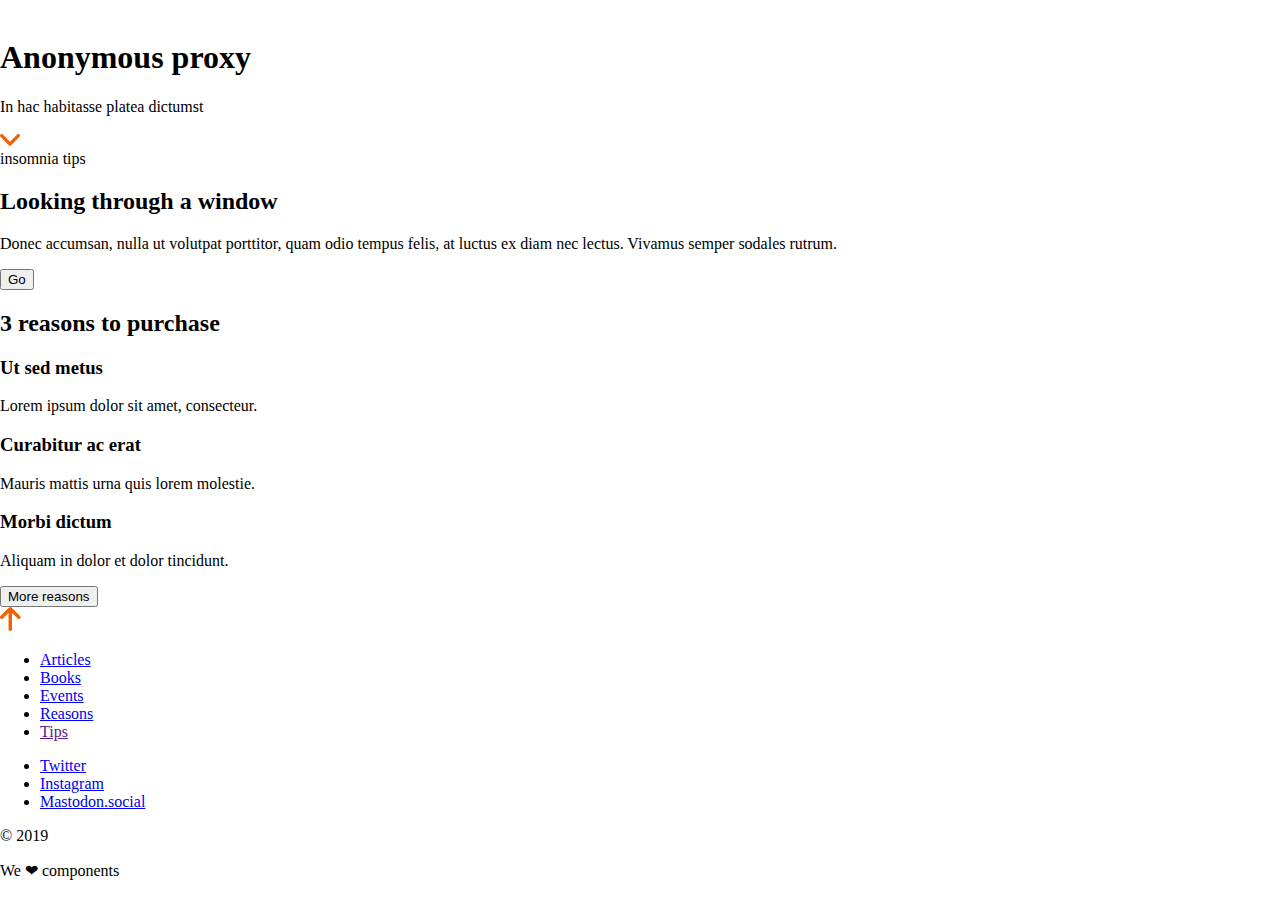
==== docs/index.html @ f65fa0ad "generate docs file in order to check links and images" ====
<!DOCTYPE html>
<html lang="es">
    
    <head>
        <meta charset="UTF-8" />
        <title>Evaluación final Beatriz Sobrino</title>
        <link rel="icon" href="./favicon.png"
        />
        <link rel="stylesheet" href="./assets/css/main.css" />
        <meta name="viewport" content="width=device-width, initial-scale=1.0"
        />
        <meta http-equiv="X-UA-Compatible" content="ie=edge" />
        <!-- <link href="https://fonts.googleapis.com/css?family=Open+Sans|Rubik&display=swap"
        rel="stylesheet" />--></head>
    
    <body>
        <header>
            <div>
                <img src="./assets/images/ico-menu.svg" alt="Menú principal">
            </div>
        </header>
        <main>
            <header id="top">
                 <h1>Anonymous proxy</h1>

                <p>In hac habitasse platea dictumst</p> <a href="./index.html#3reasons" title="¿Por qué comprarnos">
    <img src="./assets/images/ico-scroll-down.svg" alt="">
  </a>

            </header>
            <section>
                <aside>insomnia tips</aside>
                 <h2>Looking through a window</h1>
    <p>Donec accumsan, nulla ut volutpat porttitor, quam odio tempus felis, at luctus ex diam nec lectus. Vivamus
      semper sodales rutrum.</p>
    <button>Go</button>
</section>

    <section id="3reasons">
     <h2>3 reasons to purchase</h1>
    <div>
      <div>
        <h3>Ut sed metus</h3>
        <p>Lorem ipsum dolor sit amet, consecteur.</p>
      </div>
      <div>
        <h3>Curabitur ac erat</h3>
        <p>Mauris mattis urna quis lorem molestie.</p>
      </div>
      <div>
        <h3>Morbi dictum</h3>
        <p>Aliquam in dolor et dolor tincidunt.</p>
      </div>
    </div>
    <button>More reasons</button>
</section>

  </main>
  <footer> <a href="./index.html#top" title="Vuelve al inicio"><img src="./assets/images/ico-arrow.svg"
      alt="Botón para volver al inicio de la página"></div>
  </a>

    <nav>
        <ul>
            <li><a href="https://www.eljueves.es/" target="_black" title="Lee nuestras últimas novedades">Articles</a>
            </li>
            <li><a href="https://www.amazon.es/" target="_blanck" title="Compra nuestros libros">Books</a>
            </li>
            <li><a href="https://www.meetup.com/es-ES/" target="_blank" title="Asiste a nuestros eventos">Events</a>
            </li>
            <li><a href="./index.html#3reasons" title="¿Por qué comprarnos?">Reasons</a>
            </li>
            <li><a href="">Tips</a>
            </li>
        </ul>
    </nav>
    <nav>
        <ul>
            <li><a href="https://twitter.com/Beatrizsobri" target="_blank" title="Conócemos en Twitter">Twitter</a>
            </li>
            <li><a href="https://www.instagram.com/?hl=es" target="_blank" title="Visita nuestro Instagram">Instagram</a>
            </li>
            <li><a href="https://mastodon.social/about" target="_blank" title="Siguenos en Mastodon">Mastodon.social</a>
            </li>
        </ul>
    </nav>
    <aside>
        <p>&copy 2019</p>
        <p>We <span>&#10084</span> components</p>
    </aside>
    </div>
</footer>
</body>

</html>
---- docs/assets/css/main.css ----
.link__adalab:hover {background-color: #099d8d;color: #fff;}.link__github:hover {background-color: #CCC;color: #000;}body {margin: 0;height: 100vh;}
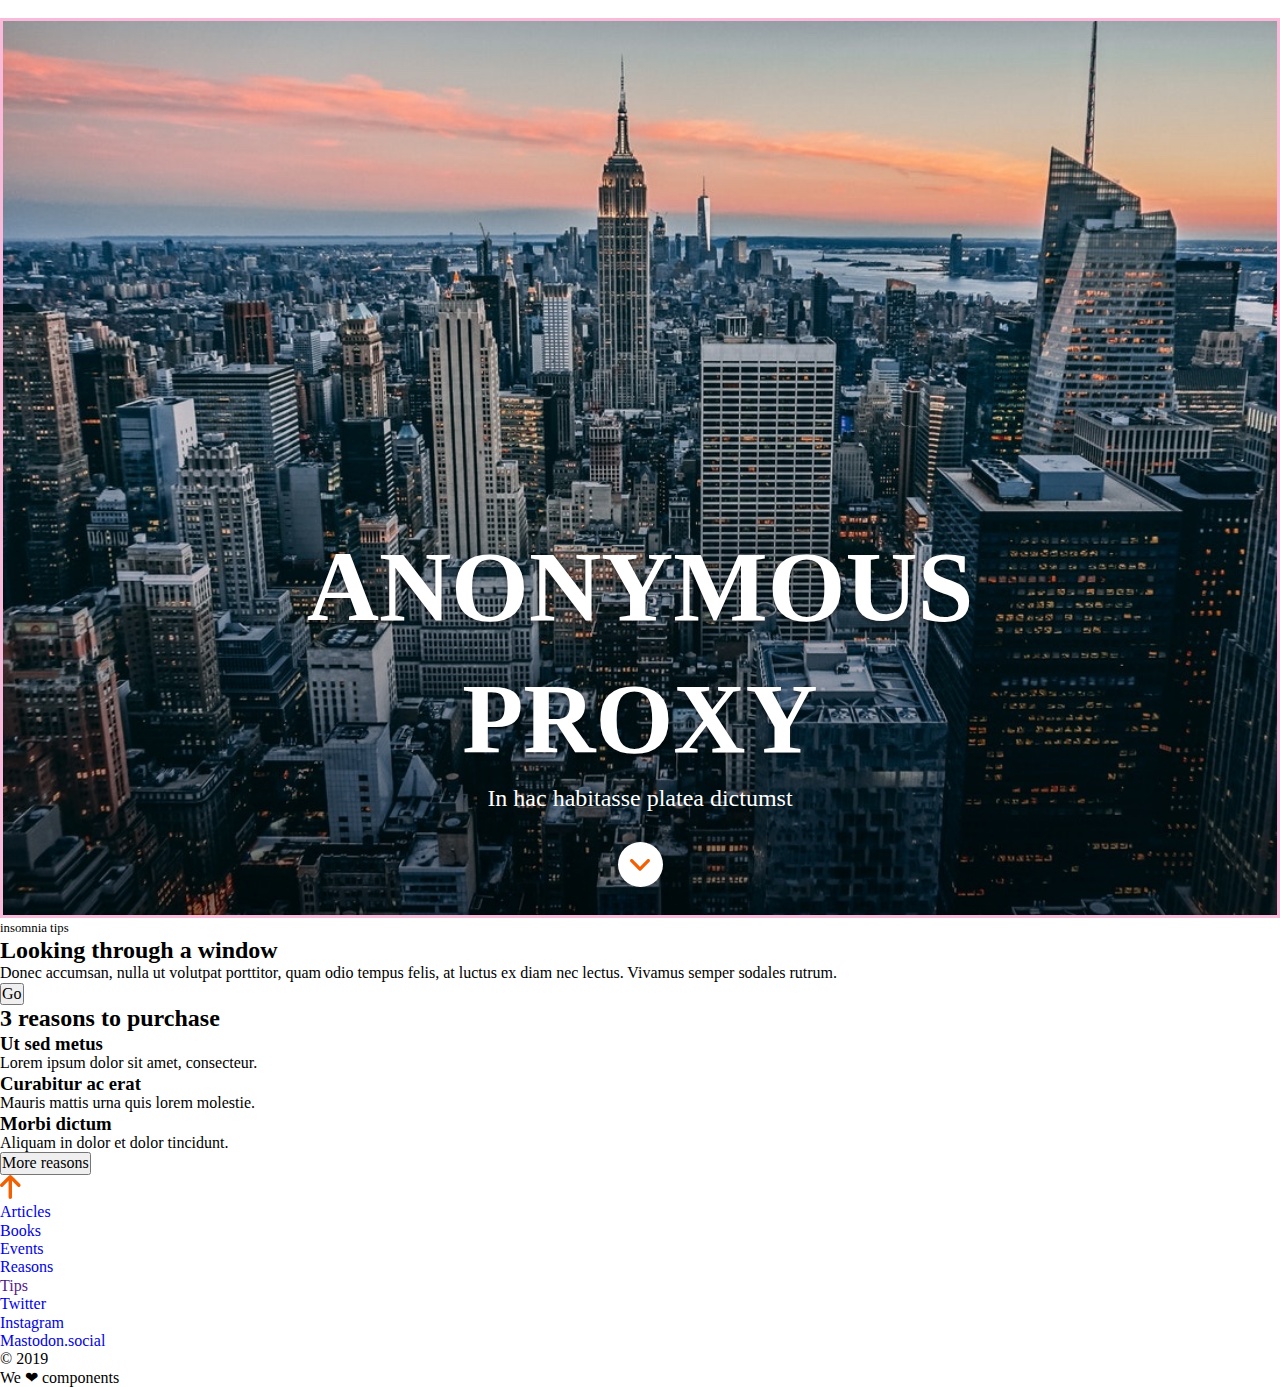
==== commit 52a9206f: "add docs file with hero sass" ====
--- a/docs/index.html
+++ b/docs/index.html
@@ -20,20 +20,22 @@
             </div>
         </header>
         <main>
-            <header id="top">
-                 <h1>Anonymous proxy</h1>
+            <header class="header" id="top">
+                 <h1 class="header__title">Anonymous proxy</h1>
 
-                <p>In hac habitasse platea dictumst</p> <a href="./index.html#3reasons" title="¿Por qué comprarnos">
-    <img src="./assets/images/ico-scroll-down.svg" alt="">
+                <p class="header__text">In hac habitasse platea dictumst</p> <a class="header__button" href="./index.html#3reasons"
+                title="¿Por qué comprarnos">
+    <img class="header__button--arrow" src="./assets/images/ico-scroll-down.svg"
+      alt="Botón para acceder a las 3 principales razones para comprarnos">
   </a>
 
             </header>
-            <section>
-                <aside>insomnia tips</aside>
+            <section> <small>insomnia tips</small>
+
                  <h2>Looking through a window</h1>
     <p>Donec accumsan, nulla ut volutpat porttitor, quam odio tempus felis, at luctus ex diam nec lectus. Vivamus
       semper sodales rutrum.</p>
-    <button>Go</button>
+    <a href="https://www.ascodevida.com/" title="Visitanos" target="_blank"><button>Go</button></a>
 </section>
 
     <section id="3reasons">
@@ -52,7 +54,8 @@
         <p>Aliquam in dolor et dolor tincidunt.</p>
       </div>
     </div>
-    <button>More reasons</button>
+    <a href="https://www.ascodevida.com/" target="_blank" title="¿Necesitas más razones? ¡Visítanos!"><button>More
+        reasons</button></a>
 </section>
 
   </main>
--- a/docs/assets/css/main.css
+++ b/docs/assets/css/main.css
@@ -1 +1 @@
-.link__adalab:hover {background-color: #099d8d;color: #fff;}.link__github:hover {background-color: #CCC;color: #000;}body {margin: 0;height: 100vh;}
+/*! normalize.css v8.0.1 | MIT License | github.com/necolas/normalize.css */html {line-height: 1.15;-webkit-text-size-adjust: 100%;}body {margin: 0;}main {display: block;}h1 {font-size: 2em;margin: 0.67em 0;}hr {-webkit-box-sizing: content-box;box-sizing: content-box;height: 0;overflow: visible;}pre {font-family: monospace, monospace;font-size: 1em;}a {background-color: transparent;}abbr[title] {border-bottom: none;text-decoration: underline;-webkit-text-decoration: underline dotted;text-decoration: underline dotted;}b,strong {font-weight: bolder;}code,kbd,samp {font-family: monospace, monospace;font-size: 1em;}small {font-size: 80%;}sub,sup {font-size: 75%;line-height: 0;position: relative;vertical-align: baseline;}sub {bottom: -0.25em;}sup {top: -0.5em;}img {border-style: none;}button,input,optgroup,select,textarea {font-family: inherit;font-size: 100%;line-height: 1.15;margin: 0;}button,input {overflow: visible;}button,select {text-transform: none;}button,[type="button"],[type="reset"],[type="submit"] {-webkit-appearance: button;}button::-moz-focus-inner,[type="button"]::-moz-focus-inner,[type="reset"]::-moz-focus-inner,[type="submit"]::-moz-focus-inner {border-style: none;padding: 0;}button:-moz-focusring,[type="button"]:-moz-focusring,[type="reset"]:-moz-focusring,[type="submit"]:-moz-focusring {outline: 1px dotted ButtonText;}fieldset {padding: 0.35em 0.75em 0.625em;}legend {-webkit-box-sizing: border-box;box-sizing: border-box;color: inherit;display: table;max-width: 100%;padding: 0;white-space: normal;}progress {vertical-align: baseline;}textarea {overflow: auto;}[type="checkbox"],[type="radio"] {-webkit-box-sizing: border-box;box-sizing: border-box;padding: 0;}[type="number"]::-webkit-inner-spin-button,[type="number"]::-webkit-outer-spin-button {height: auto;}[type="search"] {-webkit-appearance: textfield;outline-offset: -2px;}[type="search"]::-webkit-search-decoration {-webkit-appearance: none;}::-webkit-file-upload-button {-webkit-appearance: button;font: inherit;}details {display: block;}summary {display: list-item;}template {display: none;}[hidden] {display: none;}* {margin: 0px;padding: 0px;-webkit-box-sizing: border-box;box-sizing: border-box;list-style: none;}a:link,a:visited,a:hover,a:active {text-decoration: none;}.header {border: #fabada solid;background-image: url(../images/cover.jpg);background-size: cover;background-position: center;height: 100vh;display: -webkit-box;display: -ms-flexbox;display: flex;-webkit-box-orient: vertical;-webkit-box-direction: normal;-ms-flex-direction: column;flex-direction: column;-webkit-box-align: center;-ms-flex-align: center;align-items: center;-webkit-box-pack: end;-ms-flex-pack: end;justify-content: flex-end;color: white;padding: 15px;}.header__title {font-size: 42px;line-height: 55px;text-shadow: 0 2px 3px rgba(0,0,0,0.2);text-align: center;padding-bottom: 10px;margin: 0px;font-family: Robotoslab;font-weight: bold;font-style: normal;line-height: 1.31;letter-spacing: normal;text-transform: uppercase;max-width: 730px;}.header__text {font-size: 16px;font-family: Roboto;font-weight: normal;font-stretch: normal;font-style: normal;line-height: normal;letter-spacing: normal;text-align: center;padding-bottom: 45px;}.header__button {background: white;height: 45px;width: 45px;border-radius: 50%;display: -webkit-box;display: -ms-flexbox;display: flex;-webkit-box-pack: center;-ms-flex-pack: center;justify-content: center;-webkit-box-align: center;-ms-flex-align: center;align-items: center;margin-bottom: 53px;-webkit-animation-name: scroll;animation-name: scroll;-webkit-animation-duration: 5s;animation-duration: 5s;-webkit-animation-iteration-count: initial;animation-iteration-count: initial;}.header__button--arrow {color: #f26002;text-align: center;-o-object-fit: contain;object-fit: contain;}@media all and (min-width: 768px) {.header__title {font-size: 80px;line-height: 1.33;padding-bottom: 20px;}.header__text {font-size: 24px;padding-bottom: 30px;}.header__button {margin-bottom: 45px;}}@media all and (min-width: 1200px) {.header__title {font-size: 100px;line-height: 1.32;padding-bottom: 0px;text-shadow: 0 2px 5px rgba(0,0,0,0.5);}.header__button {margin-bottom: 13px;}}@-webkit-keyframes scroll {from {opacity: 0;-webkit-transform: translateY(-150px);transform: translateY(-150px);}to {opacity: 1;-webkit-transform: translateY(0px);transform: translateY(0px);}}@keyframes scroll {from {opacity: 0;-webkit-transform: translateY(-150px);transform: translateY(-150px);}to {opacity: 1;-webkit-transform: translateY(0px);transform: translateY(0px);}}
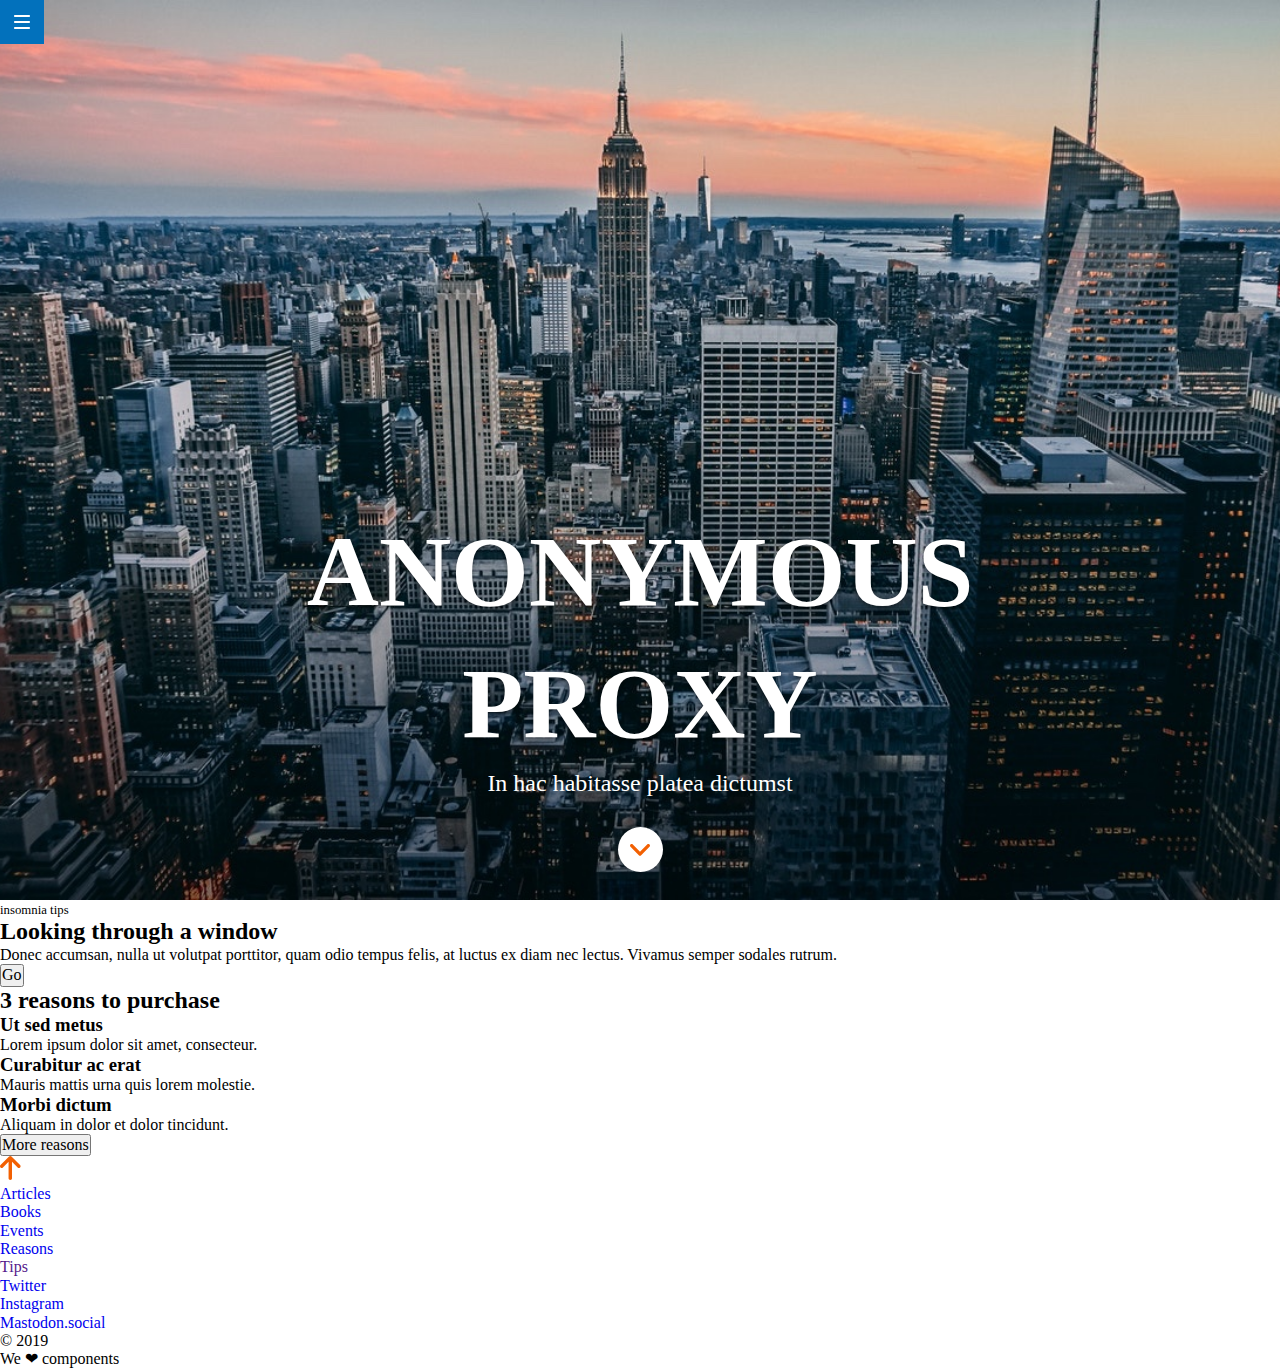
==== commit 3cac3f3f: "add docs file with Header" ====
--- a/docs/index.html
+++ b/docs/index.html
@@ -14,18 +14,18 @@
         rel="stylesheet" />--></head>
     
     <body>
-        <header>
-            <div>
+        <header class="header">
+            <nav class="header__menu">
                 <img src="./assets/images/ico-menu.svg" alt="Menú principal">
-            </div>
+            </nav>
         </header>
         <main>
-            <header class="header" id="top">
-                 <h1 class="header__title">Anonymous proxy</h1>
+            <header class="hero" id="top">
+                 <h1 class="hero__title">Anonymous proxy</h1>
 
-                <p class="header__text">In hac habitasse platea dictumst</p> <a class="header__button" href="./index.html#3reasons"
+                <p class="hero__text">In hac habitasse platea dictumst</p> <a class="hero__button" href="./index.html#3reasons"
                 title="¿Por qué comprarnos">
-    <img class="header__button--arrow" src="./assets/images/ico-scroll-down.svg"
+    <img class="hero__button--arrow" src="./assets/images/ico-scroll-down.svg"
       alt="Botón para acceder a las 3 principales razones para comprarnos">
   </a>
 
--- a/docs/assets/css/main.css
+++ b/docs/assets/css/main.css
@@ -1 +1 @@
-/*! normalize.css v8.0.1 | MIT License | github.com/necolas/normalize.css */html {line-height: 1.15;-webkit-text-size-adjust: 100%;}body {margin: 0;}main {display: block;}h1 {font-size: 2em;margin: 0.67em 0;}hr {-webkit-box-sizing: content-box;box-sizing: content-box;height: 0;overflow: visible;}pre {font-family: monospace, monospace;font-size: 1em;}a {background-color: transparent;}abbr[title] {border-bottom: none;text-decoration: underline;-webkit-text-decoration: underline dotted;text-decoration: underline dotted;}b,strong {font-weight: bolder;}code,kbd,samp {font-family: monospace, monospace;font-size: 1em;}small {font-size: 80%;}sub,sup {font-size: 75%;line-height: 0;position: relative;vertical-align: baseline;}sub {bottom: -0.25em;}sup {top: -0.5em;}img {border-style: none;}button,input,optgroup,select,textarea {font-family: inherit;font-size: 100%;line-height: 1.15;margin: 0;}button,input {overflow: visible;}button,select {text-transform: none;}button,[type="button"],[type="reset"],[type="submit"] {-webkit-appearance: button;}button::-moz-focus-inner,[type="button"]::-moz-focus-inner,[type="reset"]::-moz-focus-inner,[type="submit"]::-moz-focus-inner {border-style: none;padding: 0;}button:-moz-focusring,[type="button"]:-moz-focusring,[type="reset"]:-moz-focusring,[type="submit"]:-moz-focusring {outline: 1px dotted ButtonText;}fieldset {padding: 0.35em 0.75em 0.625em;}legend {-webkit-box-sizing: border-box;box-sizing: border-box;color: inherit;display: table;max-width: 100%;padding: 0;white-space: normal;}progress {vertical-align: baseline;}textarea {overflow: auto;}[type="checkbox"],[type="radio"] {-webkit-box-sizing: border-box;box-sizing: border-box;padding: 0;}[type="number"]::-webkit-inner-spin-button,[type="number"]::-webkit-outer-spin-button {height: auto;}[type="search"] {-webkit-appearance: textfield;outline-offset: -2px;}[type="search"]::-webkit-search-decoration {-webkit-appearance: none;}::-webkit-file-upload-button {-webkit-appearance: button;font: inherit;}details {display: block;}summary {display: list-item;}template {display: none;}[hidden] {display: none;}* {margin: 0px;padding: 0px;-webkit-box-sizing: border-box;box-sizing: border-box;list-style: none;}a:link,a:visited,a:hover,a:active {text-decoration: none;}.header {border: #fabada solid;background-image: url(../images/cover.jpg);background-size: cover;background-position: center;height: 100vh;display: -webkit-box;display: -ms-flexbox;display: flex;-webkit-box-orient: vertical;-webkit-box-direction: normal;-ms-flex-direction: column;flex-direction: column;-webkit-box-align: center;-ms-flex-align: center;align-items: center;-webkit-box-pack: end;-ms-flex-pack: end;justify-content: flex-end;color: white;padding: 15px;}.header__title {font-size: 42px;line-height: 55px;text-shadow: 0 2px 3px rgba(0,0,0,0.2);text-align: center;padding-bottom: 10px;margin: 0px;font-family: Robotoslab;font-weight: bold;font-style: normal;line-height: 1.31;letter-spacing: normal;text-transform: uppercase;max-width: 730px;}.header__text {font-size: 16px;font-family: Roboto;font-weight: normal;font-stretch: normal;font-style: normal;line-height: normal;letter-spacing: normal;text-align: center;padding-bottom: 45px;}.header__button {background: white;height: 45px;width: 45px;border-radius: 50%;display: -webkit-box;display: -ms-flexbox;display: flex;-webkit-box-pack: center;-ms-flex-pack: center;justify-content: center;-webkit-box-align: center;-ms-flex-align: center;align-items: center;margin-bottom: 53px;-webkit-animation-name: scroll;animation-name: scroll;-webkit-animation-duration: 5s;animation-duration: 5s;-webkit-animation-iteration-count: initial;animation-iteration-count: initial;}.header__button--arrow {color: #f26002;text-align: center;-o-object-fit: contain;object-fit: contain;}@media all and (min-width: 768px) {.header__title {font-size: 80px;line-height: 1.33;padding-bottom: 20px;}.header__text {font-size: 24px;padding-bottom: 30px;}.header__button {margin-bottom: 45px;}}@media all and (min-width: 1200px) {.header__title {font-size: 100px;line-height: 1.32;padding-bottom: 0px;text-shadow: 0 2px 5px rgba(0,0,0,0.5);}.header__button {margin-bottom: 13px;}}@-webkit-keyframes scroll {from {opacity: 0;-webkit-transform: translateY(-150px);transform: translateY(-150px);}to {opacity: 1;-webkit-transform: translateY(0px);transform: translateY(0px);}}@keyframes scroll {from {opacity: 0;-webkit-transform: translateY(-150px);transform: translateY(-150px);}to {opacity: 1;-webkit-transform: translateY(0px);transform: translateY(0px);}}
+/*! normalize.css v8.0.1 | MIT License | github.com/necolas/normalize.css */html {line-height: 1.15;-webkit-text-size-adjust: 100%;}body {margin: 0;}main {display: block;}h1 {font-size: 2em;margin: 0.67em 0;}hr {-webkit-box-sizing: content-box;box-sizing: content-box;height: 0;overflow: visible;}pre {font-family: monospace, monospace;font-size: 1em;}a {background-color: transparent;}abbr[title] {border-bottom: none;text-decoration: underline;-webkit-text-decoration: underline dotted;text-decoration: underline dotted;}b,strong {font-weight: bolder;}code,kbd,samp {font-family: monospace, monospace;font-size: 1em;}small {font-size: 80%;}sub,sup {font-size: 75%;line-height: 0;position: relative;vertical-align: baseline;}sub {bottom: -0.25em;}sup {top: -0.5em;}img {border-style: none;}button,input,optgroup,select,textarea {font-family: inherit;font-size: 100%;line-height: 1.15;margin: 0;}button,input {overflow: visible;}button,select {text-transform: none;}button,[type="button"],[type="reset"],[type="submit"] {-webkit-appearance: button;}button::-moz-focus-inner,[type="button"]::-moz-focus-inner,[type="reset"]::-moz-focus-inner,[type="submit"]::-moz-focus-inner {border-style: none;padding: 0;}button:-moz-focusring,[type="button"]:-moz-focusring,[type="reset"]:-moz-focusring,[type="submit"]:-moz-focusring {outline: 1px dotted ButtonText;}fieldset {padding: 0.35em 0.75em 0.625em;}legend {-webkit-box-sizing: border-box;box-sizing: border-box;color: inherit;display: table;max-width: 100%;padding: 0;white-space: normal;}progress {vertical-align: baseline;}textarea {overflow: auto;}[type="checkbox"],[type="radio"] {-webkit-box-sizing: border-box;box-sizing: border-box;padding: 0;}[type="number"]::-webkit-inner-spin-button,[type="number"]::-webkit-outer-spin-button {height: auto;}[type="search"] {-webkit-appearance: textfield;outline-offset: -2px;}[type="search"]::-webkit-search-decoration {-webkit-appearance: none;}::-webkit-file-upload-button {-webkit-appearance: button;font: inherit;}details {display: block;}summary {display: list-item;}template {display: none;}[hidden] {display: none;}* {margin: 0px;padding: 0px;-webkit-box-sizing: border-box;box-sizing: border-box;list-style: none;}a:link,a:visited,a:hover,a:active {text-decoration: none;}.header {display: -webkit-box;display: -ms-flexbox;display: flex;-webkit-box-pack: start;-ms-flex-pack: start;justify-content: flex-start;-webkit-box-align: start;-ms-flex-align: start;align-items: flex-start;position: fixed;}.header__menu {height: 44px;width: 44px;background: #0271bc;display: -webkit-box;display: -ms-flexbox;display: flex;-webkit-box-pack: center;-ms-flex-pack: center;justify-content: center;-webkit-box-align: center;-ms-flex-align: center;align-items: center;}.hero {background-image: url(../images/cover.jpg);background-size: cover;background-position: center;height: 100vh;display: -webkit-box;display: -ms-flexbox;display: flex;-webkit-box-orient: vertical;-webkit-box-direction: normal;-ms-flex-direction: column;flex-direction: column;-webkit-box-align: center;-ms-flex-align: center;align-items: center;-webkit-box-pack: end;-ms-flex-pack: end;justify-content: flex-end;color: white;padding: 15px;}.hero__title {font-size: 42px;line-height: 55px;text-shadow: 0 2px 3px rgba(0,0,0,0.2);text-align: center;padding-bottom: 10px;margin: 0px;font-family: Robotoslab;font-weight: bold;font-style: normal;line-height: 1.31;letter-spacing: normal;text-transform: uppercase;max-width: 730px;}.hero__text {font-size: 16px;font-family: Roboto;font-weight: normal;font-stretch: normal;font-style: normal;line-height: normal;letter-spacing: normal;text-align: center;padding-bottom: 45px;}.hero__button {background: white;height: 45px;width: 45px;border-radius: 50%;display: -webkit-box;display: -ms-flexbox;display: flex;-webkit-box-pack: center;-ms-flex-pack: center;justify-content: center;-webkit-box-align: center;-ms-flex-align: center;align-items: center;margin-bottom: 53px;-webkit-animation-name: scroll;animation-name: scroll;-webkit-animation-duration: 5s;animation-duration: 5s;-webkit-animation-iteration-count: initial;animation-iteration-count: initial;}.hero__button--arrow {color: #f26002;text-align: center;-o-object-fit: contain;object-fit: contain;}@media all and (min-width: 768px) {.hero__title {font-size: 80px;line-height: 1.33;padding-bottom: 20px;}.hero__text {font-size: 24px;padding-bottom: 30px;}.hero__button {margin-bottom: 45px;}}@media all and (min-width: 1200px) {.hero__title {font-size: 100px;line-height: 1.32;padding-bottom: 0px;text-shadow: 0 2px 5px rgba(0,0,0,0.5);}.hero__button {margin-bottom: 13px;}}@-webkit-keyframes scroll {from {opacity: 0;-webkit-transform: translateY(-150px);transform: translateY(-150px);}to {opacity: 1;-webkit-transform: translateY(0px);transform: translateY(0px);}}@keyframes scroll {from {opacity: 0;-webkit-transform: translateY(-150px);transform: translateY(-150px);}to {opacity: 1;-webkit-transform: translateY(0px);transform: translateY(0px);}}
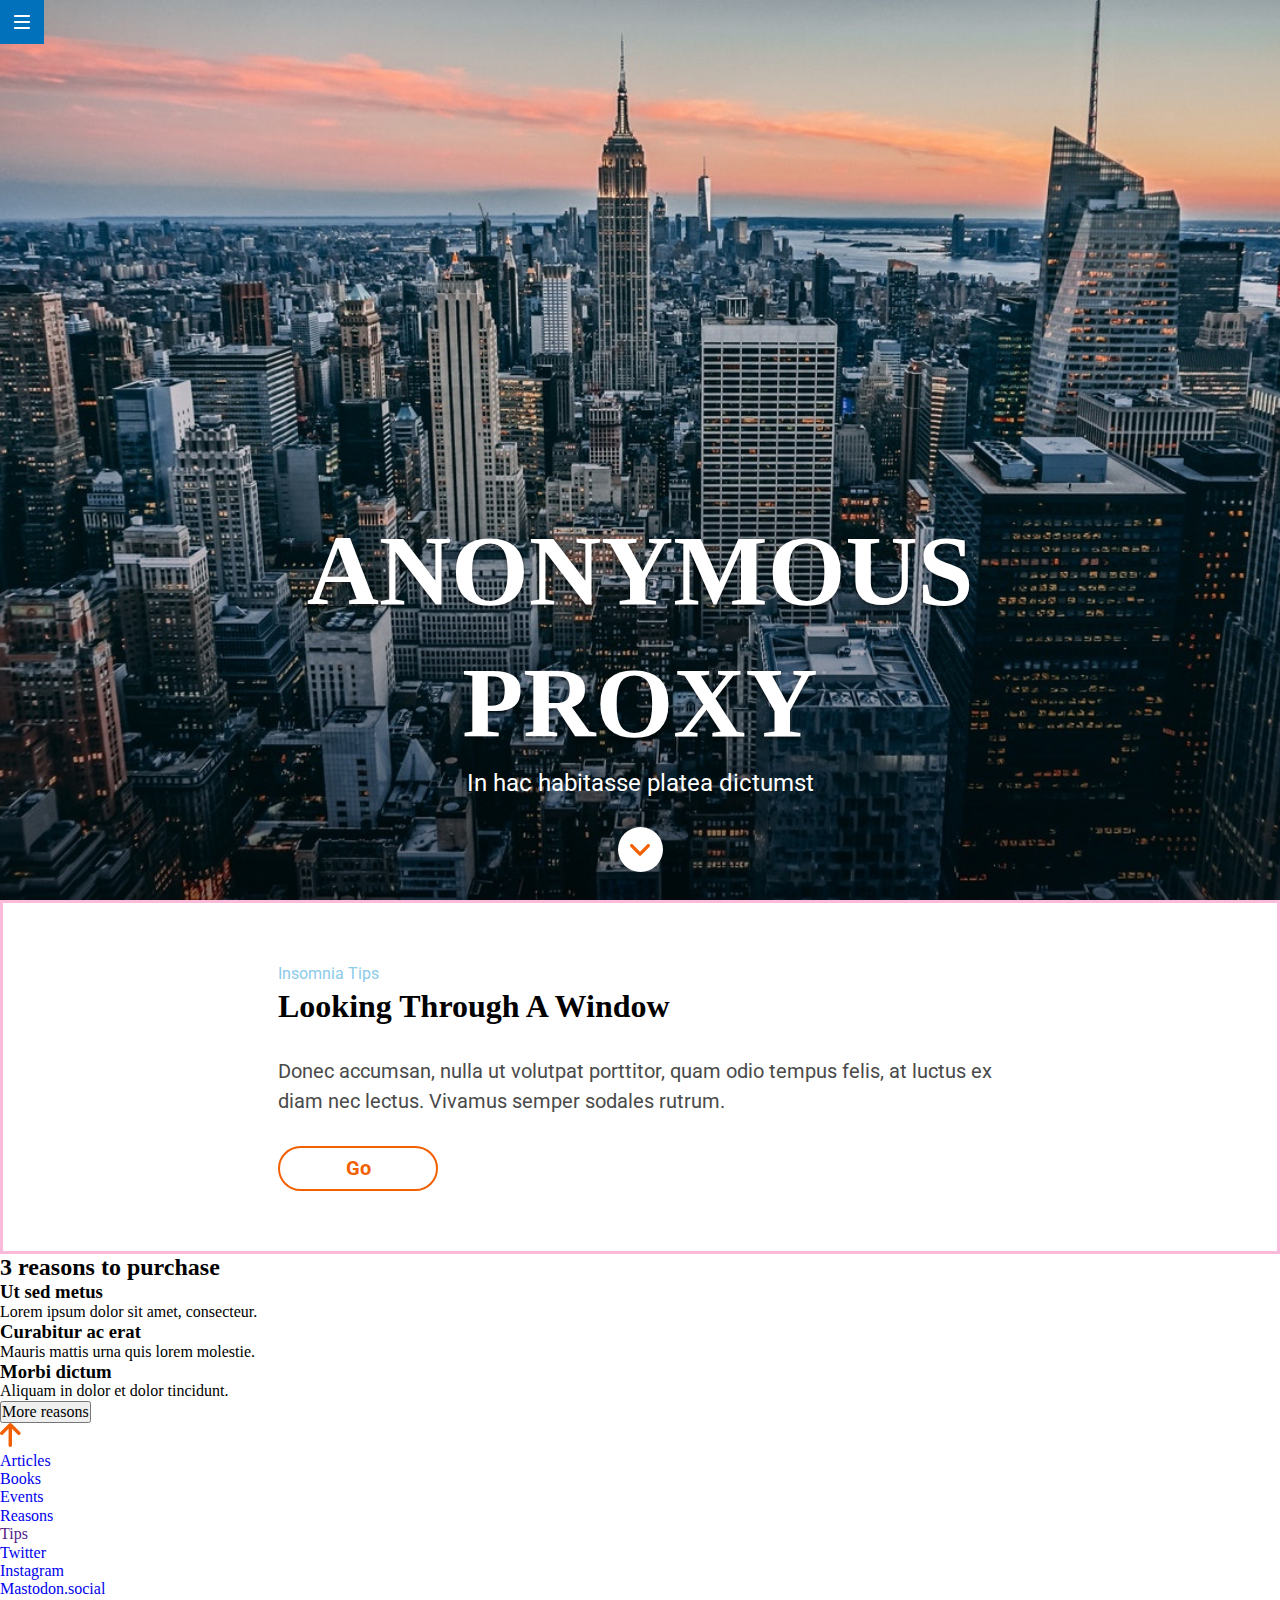
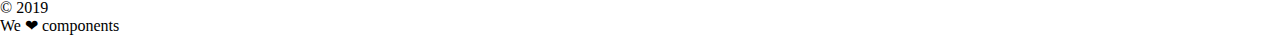
==== commit e316d7af: "Add docs file with window section" ====
--- a/docs/index.html
+++ b/docs/index.html
@@ -10,8 +10,9 @@
         <meta name="viewport" content="width=device-width, initial-scale=1.0"
         />
         <meta http-equiv="X-UA-Compatible" content="ie=edge" />
-        <!-- <link href="https://fonts.googleapis.com/css?family=Open+Sans|Rubik&display=swap"
-        rel="stylesheet" />--></head>
+        <link href="https://fonts.googleapis.com/css?family=Roboto%7CRoboto+Slab&display=swap"
+        rel="stylesheet">
+    </head>
     
     <body>
         <header class="header">
@@ -30,12 +31,14 @@
   </a>
 
             </header>
-            <section> <small>insomnia tips</small>
+            <section class="window"> <small class="window__intro">Insomnia tips</small>
 
-                 <h2>Looking through a window</h1>
-    <p>Donec accumsan, nulla ut volutpat porttitor, quam odio tempus felis, at luctus ex diam nec lectus. Vivamus
+                 <h2 class="window__title">Looking through a window</h1>
+    <p class="window__text">Donec accumsan, nulla ut volutpat porttitor, quam odio tempus felis, at luctus ex diam nec
+      lectus. Vivamus
       semper sodales rutrum.</p>
-    <a href="https://www.ascodevida.com/" title="Visitanos" target="_blank"><button>Go</button></a>
+    <a class="window__button" href="https://www.ascodevida.com/" title="Visitanos" target="_blank">
+      <span class="window__button--text">Go</span></a>
 </section>
 
     <section id="3reasons">
--- a/docs/assets/css/main.css
+++ b/docs/assets/css/main.css
@@ -1 +1 @@
-/*! normalize.css v8.0.1 | MIT License | github.com/necolas/normalize.css */html {line-height: 1.15;-webkit-text-size-adjust: 100%;}body {margin: 0;}main {display: block;}h1 {font-size: 2em;margin: 0.67em 0;}hr {-webkit-box-sizing: content-box;box-sizing: content-box;height: 0;overflow: visible;}pre {font-family: monospace, monospace;font-size: 1em;}a {background-color: transparent;}abbr[title] {border-bottom: none;text-decoration: underline;-webkit-text-decoration: underline dotted;text-decoration: underline dotted;}b,strong {font-weight: bolder;}code,kbd,samp {font-family: monospace, monospace;font-size: 1em;}small {font-size: 80%;}sub,sup {font-size: 75%;line-height: 0;position: relative;vertical-align: baseline;}sub {bottom: -0.25em;}sup {top: -0.5em;}img {border-style: none;}button,input,optgroup,select,textarea {font-family: inherit;font-size: 100%;line-height: 1.15;margin: 0;}button,input {overflow: visible;}button,select {text-transform: none;}button,[type="button"],[type="reset"],[type="submit"] {-webkit-appearance: button;}button::-moz-focus-inner,[type="button"]::-moz-focus-inner,[type="reset"]::-moz-focus-inner,[type="submit"]::-moz-focus-inner {border-style: none;padding: 0;}button:-moz-focusring,[type="button"]:-moz-focusring,[type="reset"]:-moz-focusring,[type="submit"]:-moz-focusring {outline: 1px dotted ButtonText;}fieldset {padding: 0.35em 0.75em 0.625em;}legend {-webkit-box-sizing: border-box;box-sizing: border-box;color: inherit;display: table;max-width: 100%;padding: 0;white-space: normal;}progress {vertical-align: baseline;}textarea {overflow: auto;}[type="checkbox"],[type="radio"] {-webkit-box-sizing: border-box;box-sizing: border-box;padding: 0;}[type="number"]::-webkit-inner-spin-button,[type="number"]::-webkit-outer-spin-button {height: auto;}[type="search"] {-webkit-appearance: textfield;outline-offset: -2px;}[type="search"]::-webkit-search-decoration {-webkit-appearance: none;}::-webkit-file-upload-button {-webkit-appearance: button;font: inherit;}details {display: block;}summary {display: list-item;}template {display: none;}[hidden] {display: none;}* {margin: 0px;padding: 0px;-webkit-box-sizing: border-box;box-sizing: border-box;list-style: none;}a:link,a:visited,a:hover,a:active {text-decoration: none;}.header {display: -webkit-box;display: -ms-flexbox;display: flex;-webkit-box-pack: start;-ms-flex-pack: start;justify-content: flex-start;-webkit-box-align: start;-ms-flex-align: start;align-items: flex-start;position: fixed;}.header__menu {height: 44px;width: 44px;background: #0271bc;display: -webkit-box;display: -ms-flexbox;display: flex;-webkit-box-pack: center;-ms-flex-pack: center;justify-content: center;-webkit-box-align: center;-ms-flex-align: center;align-items: center;}.hero {background-image: url(../images/cover.jpg);background-size: cover;background-position: center;height: 100vh;display: -webkit-box;display: -ms-flexbox;display: flex;-webkit-box-orient: vertical;-webkit-box-direction: normal;-ms-flex-direction: column;flex-direction: column;-webkit-box-align: center;-ms-flex-align: center;align-items: center;-webkit-box-pack: end;-ms-flex-pack: end;justify-content: flex-end;color: white;padding: 15px;}.hero__title {font-size: 42px;line-height: 55px;text-shadow: 0 2px 3px rgba(0,0,0,0.2);text-align: center;padding-bottom: 10px;margin: 0px;font-family: Robotoslab;font-weight: bold;font-style: normal;line-height: 1.31;letter-spacing: normal;text-transform: uppercase;max-width: 730px;}.hero__text {font-size: 16px;font-family: Roboto;font-weight: normal;font-stretch: normal;font-style: normal;line-height: normal;letter-spacing: normal;text-align: center;padding-bottom: 45px;}.hero__button {background: white;height: 45px;width: 45px;border-radius: 50%;display: -webkit-box;display: -ms-flexbox;display: flex;-webkit-box-pack: center;-ms-flex-pack: center;justify-content: center;-webkit-box-align: center;-ms-flex-align: center;align-items: center;margin-bottom: 53px;-webkit-animation-name: scroll;animation-name: scroll;-webkit-animation-duration: 5s;animation-duration: 5s;-webkit-animation-iteration-count: initial;animation-iteration-count: initial;}.hero__button--arrow {color: #f26002;text-align: center;-o-object-fit: contain;object-fit: contain;}@media all and (min-width: 768px) {.hero__title {font-size: 80px;line-height: 1.33;padding-bottom: 20px;}.hero__text {font-size: 24px;padding-bottom: 30px;}.hero__button {margin-bottom: 45px;}}@media all and (min-width: 1200px) {.hero__title {font-size: 100px;line-height: 1.32;padding-bottom: 0px;text-shadow: 0 2px 5px rgba(0,0,0,0.5);}.hero__button {margin-bottom: 13px;}}@-webkit-keyframes scroll {from {opacity: 0;-webkit-transform: translateY(-150px);transform: translateY(-150px);}to {opacity: 1;-webkit-transform: translateY(0px);transform: translateY(0px);}}@keyframes scroll {from {opacity: 0;-webkit-transform: translateY(-150px);transform: translateY(-150px);}to {opacity: 1;-webkit-transform: translateY(0px);transform: translateY(0px);}}
+/*! normalize.css v8.0.1 | MIT License | github.com/necolas/normalize.css */html {line-height: 1.15;-webkit-text-size-adjust: 100%;}body {margin: 0;}main {display: block;}h1 {font-size: 2em;margin: 0.67em 0;}hr {-webkit-box-sizing: content-box;box-sizing: content-box;height: 0;overflow: visible;}pre {font-family: monospace, monospace;font-size: 1em;}a {background-color: transparent;}abbr[title] {border-bottom: none;text-decoration: underline;-webkit-text-decoration: underline dotted;text-decoration: underline dotted;}b,strong {font-weight: bolder;}code,kbd,samp {font-family: monospace, monospace;font-size: 1em;}small {font-size: 80%;}sub,sup {font-size: 75%;line-height: 0;position: relative;vertical-align: baseline;}sub {bottom: -0.25em;}sup {top: -0.5em;}img {border-style: none;}button,input,optgroup,select,textarea {font-family: inherit;font-size: 100%;line-height: 1.15;margin: 0;}button,input {overflow: visible;}button,select {text-transform: none;}button,[type="button"],[type="reset"],[type="submit"] {-webkit-appearance: button;}button::-moz-focus-inner,[type="button"]::-moz-focus-inner,[type="reset"]::-moz-focus-inner,[type="submit"]::-moz-focus-inner {border-style: none;padding: 0;}button:-moz-focusring,[type="button"]:-moz-focusring,[type="reset"]:-moz-focusring,[type="submit"]:-moz-focusring {outline: 1px dotted ButtonText;}fieldset {padding: 0.35em 0.75em 0.625em;}legend {-webkit-box-sizing: border-box;box-sizing: border-box;color: inherit;display: table;max-width: 100%;padding: 0;white-space: normal;}progress {vertical-align: baseline;}textarea {overflow: auto;}[type="checkbox"],[type="radio"] {-webkit-box-sizing: border-box;box-sizing: border-box;padding: 0;}[type="number"]::-webkit-inner-spin-button,[type="number"]::-webkit-outer-spin-button {height: auto;}[type="search"] {-webkit-appearance: textfield;outline-offset: -2px;}[type="search"]::-webkit-search-decoration {-webkit-appearance: none;}::-webkit-file-upload-button {-webkit-appearance: button;font: inherit;}details {display: block;}summary {display: list-item;}template {display: none;}[hidden] {display: none;}* {margin: 0px;padding: 0px;-webkit-box-sizing: border-box;box-sizing: border-box;list-style: none;}a:link,a:visited,a:hover,a:active {text-decoration: none;}.header {display: -webkit-box;display: -ms-flexbox;display: flex;-webkit-box-pack: start;-ms-flex-pack: start;justify-content: flex-start;-webkit-box-align: start;-ms-flex-align: start;align-items: flex-start;position: fixed;}.header__menu {height: 44px;width: 44px;background: #0271bc;display: -webkit-box;display: -ms-flexbox;display: flex;-webkit-box-pack: center;-ms-flex-pack: center;justify-content: center;-webkit-box-align: center;-ms-flex-align: center;align-items: center;}.hero {background-image: url(../images/cover.jpg);background-size: cover;background-position: center;height: 100vh;display: -webkit-box;display: -ms-flexbox;display: flex;-webkit-box-orient: vertical;-webkit-box-direction: normal;-ms-flex-direction: column;flex-direction: column;-webkit-box-align: center;-ms-flex-align: center;align-items: center;-webkit-box-pack: end;-ms-flex-pack: end;justify-content: flex-end;color: white;padding: 15px;}.hero__title {font-size: 42px;line-height: 55px;text-shadow: 0 2px 3px rgba(0,0,0,0.2);text-align: center;padding-bottom: 10px;margin: 0px;font-family: Robotoslab;font-weight: bold;font-style: normal;line-height: 1.31;letter-spacing: normal;text-transform: uppercase;max-width: 730px;}.hero__text {font-size: 16px;font-family: Roboto;font-weight: normal;font-stretch: normal;font-style: normal;line-height: normal;letter-spacing: normal;text-align: center;padding-bottom: 45px;}.hero__button {background: white;height: 45px;width: 45px;border-radius: 50%;display: -webkit-box;display: -ms-flexbox;display: flex;-webkit-box-pack: center;-ms-flex-pack: center;justify-content: center;-webkit-box-align: center;-ms-flex-align: center;align-items: center;margin-bottom: 53px;-webkit-animation-name: scroll;animation-name: scroll;-webkit-animation-duration: 5s;animation-duration: 5s;-webkit-animation-iteration-count: initial;animation-iteration-count: initial;}.hero__button--arrow {color: #f26002;text-align: center;-o-object-fit: contain;object-fit: contain;}.window {border: #fabada solid;display: -webkit-box;display: -ms-flexbox;display: flex;-webkit-box-orient: vertical;-webkit-box-direction: normal;-ms-flex-direction: column;flex-direction: column;-webkit-box-align: start;-ms-flex-align: start;align-items: flex-start;padding: 30px 15px 45px 15px;}.window__intro {color: #8ccbea;font-size: 14px;line-height: 30px;font-family: Roboto;font-weight: normal;font-stretch: normal;font-style: normal;letter-spacing: normal;padding-bottom: 1px;text-transform: capitalize;}.window__title {font-family: RobotoSlab;font-size: 24px;font-weight: bold;font-stretch: normal;font-style: normal;line-height: 1.25;letter-spacing: normal;padding-bottom: 15px;color: #000000;text-transform: capitalize;}.window__text {color: #4a4a4a;font-family: Roboto;font-size: 18px;font-weight: normal;font-stretch: normal;font-style: normal;letter-spacing: normal;line-height: 1.67;padding-bottom: 30px;}.window__button {border: #f26002 solid 2px;height: 45px;width: 76px;border-radius: 22.5px;display: -webkit-box;display: -ms-flexbox;display: flex;-webkit-box-pack: center;-ms-flex-pack: center;justify-content: center;-webkit-box-align: center;-ms-flex-align: center;align-items: center;-webkit-transition: all ease 1s;transition: all ease 1s;color: #f26002;}.window__button:hover {background: #f26002;color: white;}.window__button--text {font-weight: bold;font-size: 20px;font-family: Roboto;line-height: 2.25;text-align: center;font-stretch: normal;font-style: normal;letter-spacing: normal;}@media all and (min-width: 678px) {.window {padding: 30px 39px 60px 39px;}.window__intro {padding-bottom: 0px;}.window__title {font-size: 26px;line-height: 1.73;padding-bottom: 30px;}.window__text {font-size: 20px;line-height: 1.5;}.window__button {width: 91px;}}@media all and (min-width: 768px) {.hero__title {font-size: 80px;line-height: 1.33;padding-bottom: 20px;}.hero__text {font-size: 24px;padding-bottom: 30px;}.hero__button {margin-bottom: 45px;}}@media all and (min-width: 1200px) {.hero__title {font-size: 100px;line-height: 1.32;padding-bottom: 0px;text-shadow: 0 2px 5px rgba(0,0,0,0.5);}.hero__button {margin-bottom: 13px;}.window {padding: 60px 275px;}.window__intro {font-size: 16px;line-height: 1.41;}.window__title {font-size: 32px;line-height: 1.25;}.window__button {width: 160px;}}@-webkit-keyframes scroll {from {opacity: 0;-webkit-transform: translateY(-150px);transform: translateY(-150px);}to {opacity: 1;-webkit-transform: translateY(0px);transform: translateY(0px);}}@keyframes scroll {from {opacity: 0;-webkit-transform: translateY(-150px);transform: translateY(-150px);}to {opacity: 1;-webkit-transform: translateY(0px);transform: translateY(0px);}}
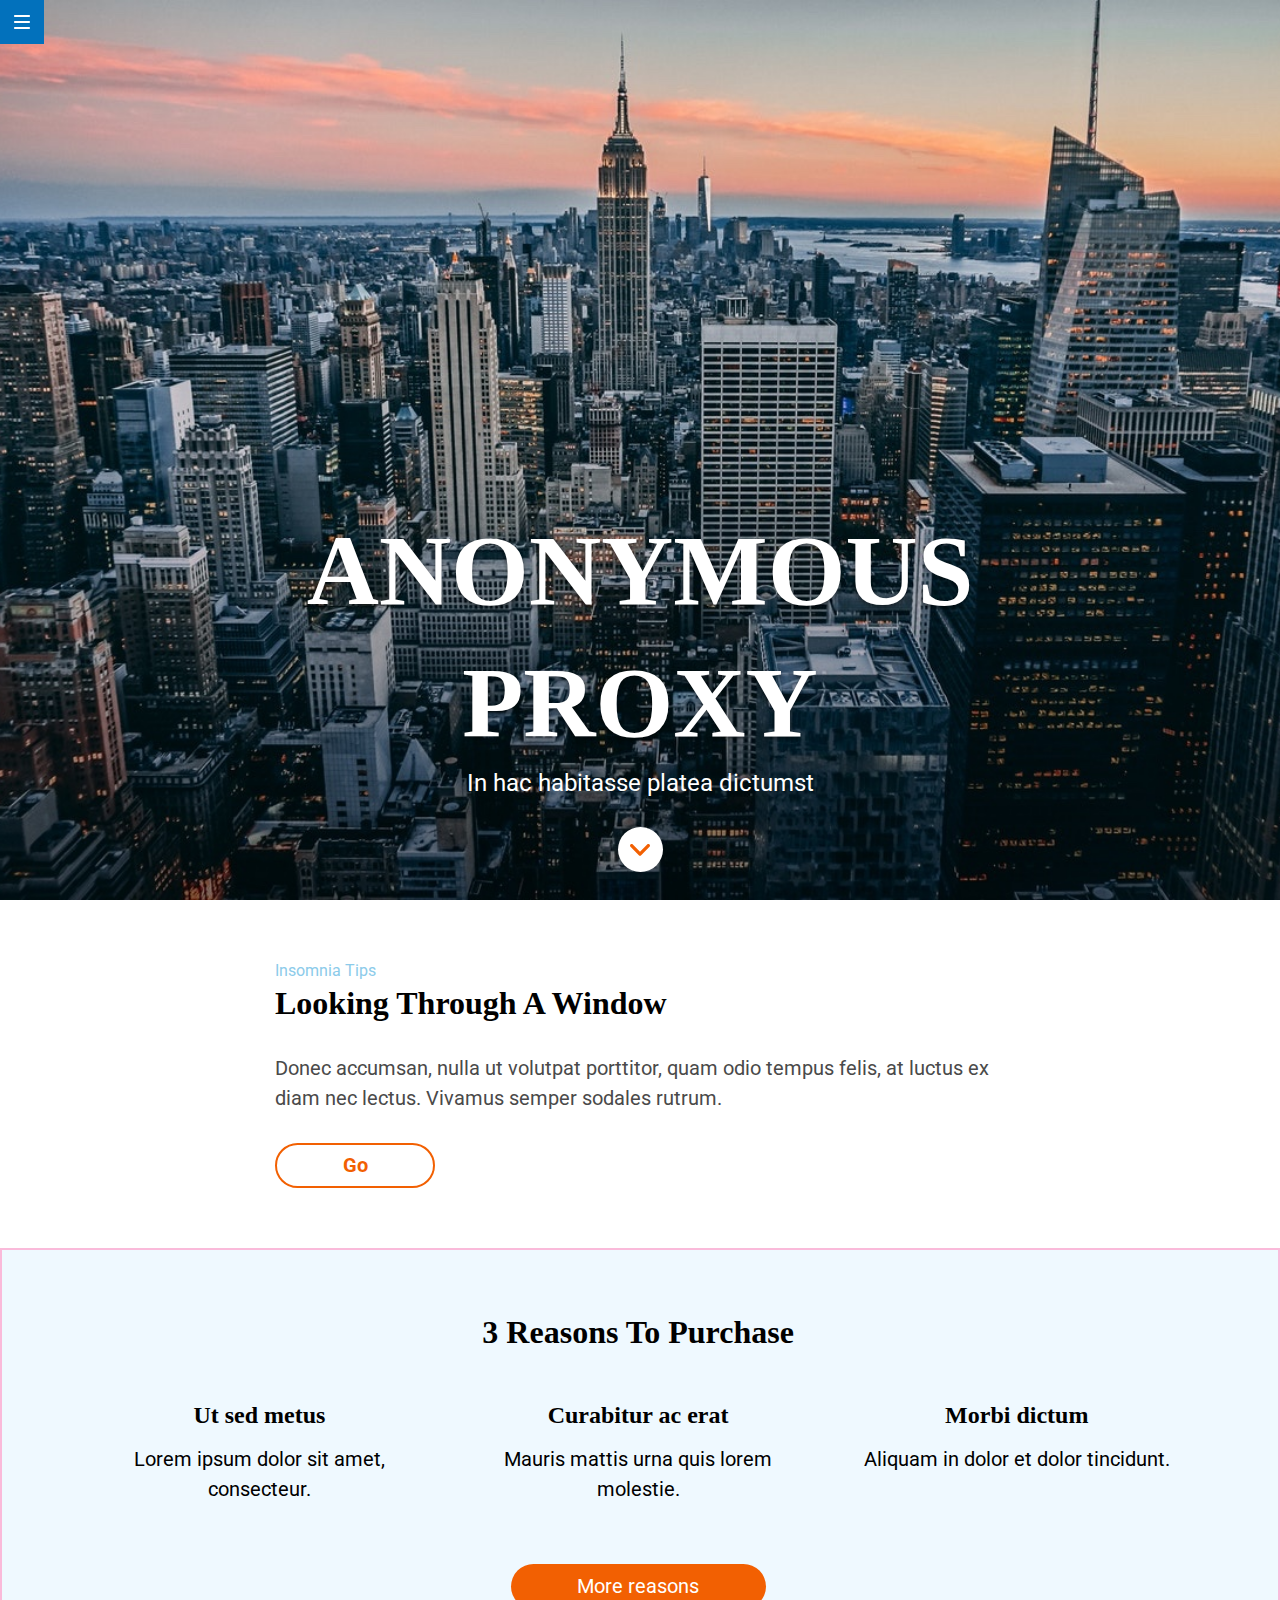
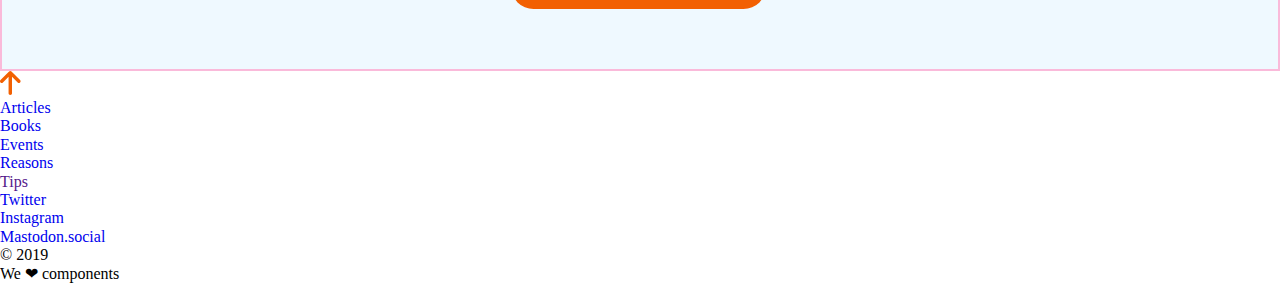
==== commit ea15a00e: "add docs file with reasons section" ====
--- a/docs/index.html
+++ b/docs/index.html
@@ -41,24 +41,25 @@
       <span class="window__button--text">Go</span></a>
 </section>
 
-    <section id="3reasons">
-     <h2>3 reasons to purchase</h1>
-    <div>
-      <div>
-        <h3>Ut sed metus</h3>
-        <p>Lorem ipsum dolor sit amet, consecteur.</p>
-      </div>
-      <div>
-        <h3>Curabitur ac erat</h3>
-        <p>Mauris mattis urna quis lorem molestie.</p>
-      </div>
-      <div>
-        <h3>Morbi dictum</h3>
-        <p>Aliquam in dolor et dolor tincidunt.</p>
-      </div>
+    <section id="3reasons" class="reasons">
+     <h2 class="reasons__title">3 reasons to purchase</h1>
+    <div class="reasons__article__container">
+      <article class="reasons__article">
+        <h3 class="reasons__article__title">Ut sed metus</h3>
+        <p class="reasons__article__text">Lorem ipsum dolor sit amet, consecteur.</p>
+      </article>
+      <article class="reasons__article">
+        <h3 class="reasons__article__title">Curabitur ac erat</h3>
+        <p class="reasons__article__text">Mauris mattis urna quis lorem molestie.</p>
+      </article>
+      <article class="reasons__article">
+        <h3 class="reasons__article__title">Morbi dictum</h3>
+        <p class="reasons__article__text">Aliquam in dolor et dolor tincidunt.</p>
+      </article>
     </div>
-    <a href="https://www.ascodevida.com/" target="_blank" title="¿Necesitas más razones? ¡Visítanos!"><button>More
-        reasons</button></a>
+    <a class="reasons__button" href="https://www.ascodevida.com/" target="_blank"
+      title="¿Necesitas más razones? ¡Visítanos!"><span class="reasons__button--text">More
+        reasons</span></a>
 </section>
 
   </main>
--- a/docs/assets/css/main.css
+++ b/docs/assets/css/main.css
@@ -1 +1 @@
-/*! normalize.css v8.0.1 | MIT License | github.com/necolas/normalize.css */html {line-height: 1.15;-webkit-text-size-adjust: 100%;}body {margin: 0;}main {display: block;}h1 {font-size: 2em;margin: 0.67em 0;}hr {-webkit-box-sizing: content-box;box-sizing: content-box;height: 0;overflow: visible;}pre {font-family: monospace, monospace;font-size: 1em;}a {background-color: transparent;}abbr[title] {border-bottom: none;text-decoration: underline;-webkit-text-decoration: underline dotted;text-decoration: underline dotted;}b,strong {font-weight: bolder;}code,kbd,samp {font-family: monospace, monospace;font-size: 1em;}small {font-size: 80%;}sub,sup {font-size: 75%;line-height: 0;position: relative;vertical-align: baseline;}sub {bottom: -0.25em;}sup {top: -0.5em;}img {border-style: none;}button,input,optgroup,select,textarea {font-family: inherit;font-size: 100%;line-height: 1.15;margin: 0;}button,input {overflow: visible;}button,select {text-transform: none;}button,[type="button"],[type="reset"],[type="submit"] {-webkit-appearance: button;}button::-moz-focus-inner,[type="button"]::-moz-focus-inner,[type="reset"]::-moz-focus-inner,[type="submit"]::-moz-focus-inner {border-style: none;padding: 0;}button:-moz-focusring,[type="button"]:-moz-focusring,[type="reset"]:-moz-focusring,[type="submit"]:-moz-focusring {outline: 1px dotted ButtonText;}fieldset {padding: 0.35em 0.75em 0.625em;}legend {-webkit-box-sizing: border-box;box-sizing: border-box;color: inherit;display: table;max-width: 100%;padding: 0;white-space: normal;}progress {vertical-align: baseline;}textarea {overflow: auto;}[type="checkbox"],[type="radio"] {-webkit-box-sizing: border-box;box-sizing: border-box;padding: 0;}[type="number"]::-webkit-inner-spin-button,[type="number"]::-webkit-outer-spin-button {height: auto;}[type="search"] {-webkit-appearance: textfield;outline-offset: -2px;}[type="search"]::-webkit-search-decoration {-webkit-appearance: none;}::-webkit-file-upload-button {-webkit-appearance: button;font: inherit;}details {display: block;}summary {display: list-item;}template {display: none;}[hidden] {display: none;}* {margin: 0px;padding: 0px;-webkit-box-sizing: border-box;box-sizing: border-box;list-style: none;}a:link,a:visited,a:hover,a:active {text-decoration: none;}.header {display: -webkit-box;display: -ms-flexbox;display: flex;-webkit-box-pack: start;-ms-flex-pack: start;justify-content: flex-start;-webkit-box-align: start;-ms-flex-align: start;align-items: flex-start;position: fixed;}.header__menu {height: 44px;width: 44px;background: #0271bc;display: -webkit-box;display: -ms-flexbox;display: flex;-webkit-box-pack: center;-ms-flex-pack: center;justify-content: center;-webkit-box-align: center;-ms-flex-align: center;align-items: center;}.hero {background-image: url(../images/cover.jpg);background-size: cover;background-position: center;height: 100vh;display: -webkit-box;display: -ms-flexbox;display: flex;-webkit-box-orient: vertical;-webkit-box-direction: normal;-ms-flex-direction: column;flex-direction: column;-webkit-box-align: center;-ms-flex-align: center;align-items: center;-webkit-box-pack: end;-ms-flex-pack: end;justify-content: flex-end;color: white;padding: 15px;}.hero__title {font-size: 42px;line-height: 55px;text-shadow: 0 2px 3px rgba(0,0,0,0.2);text-align: center;padding-bottom: 10px;margin: 0px;font-family: Robotoslab;font-weight: bold;font-style: normal;line-height: 1.31;letter-spacing: normal;text-transform: uppercase;max-width: 730px;}.hero__text {font-size: 16px;font-family: Roboto;font-weight: normal;font-stretch: normal;font-style: normal;line-height: normal;letter-spacing: normal;text-align: center;padding-bottom: 45px;}.hero__button {background: white;height: 45px;width: 45px;border-radius: 50%;display: -webkit-box;display: -ms-flexbox;display: flex;-webkit-box-pack: center;-ms-flex-pack: center;justify-content: center;-webkit-box-align: center;-ms-flex-align: center;align-items: center;margin-bottom: 53px;-webkit-animation-name: scroll;animation-name: scroll;-webkit-animation-duration: 5s;animation-duration: 5s;-webkit-animation-iteration-count: initial;animation-iteration-count: initial;}.hero__button--arrow {color: #f26002;text-align: center;-o-object-fit: contain;object-fit: contain;}.window {border: #fabada solid;display: -webkit-box;display: -ms-flexbox;display: flex;-webkit-box-orient: vertical;-webkit-box-direction: normal;-ms-flex-direction: column;flex-direction: column;-webkit-box-align: start;-ms-flex-align: start;align-items: flex-start;padding: 30px 15px 45px 15px;}.window__intro {color: #8ccbea;font-size: 14px;line-height: 30px;font-family: Roboto;font-weight: normal;font-stretch: normal;font-style: normal;letter-spacing: normal;padding-bottom: 1px;text-transform: capitalize;}.window__title {font-family: RobotoSlab;font-size: 24px;font-weight: bold;font-stretch: normal;font-style: normal;line-height: 1.25;letter-spacing: normal;padding-bottom: 15px;color: #000000;text-transform: capitalize;}.window__text {color: #4a4a4a;font-family: Roboto;font-size: 18px;font-weight: normal;font-stretch: normal;font-style: normal;letter-spacing: normal;line-height: 1.67;padding-bottom: 30px;}.window__button {border: #f26002 solid 2px;height: 45px;width: 76px;border-radius: 22.5px;display: -webkit-box;display: -ms-flexbox;display: flex;-webkit-box-pack: center;-ms-flex-pack: center;justify-content: center;-webkit-box-align: center;-ms-flex-align: center;align-items: center;-webkit-transition: all ease 1s;transition: all ease 1s;color: #f26002;}.window__button:hover {background: #f26002;color: white;}.window__button--text {font-weight: bold;font-size: 20px;font-family: Roboto;line-height: 2.25;text-align: center;font-stretch: normal;font-style: normal;letter-spacing: normal;}@media all and (min-width: 678px) {.window {padding: 30px 39px 60px 39px;}.window__intro {padding-bottom: 0px;}.window__title {font-size: 26px;line-height: 1.73;padding-bottom: 30px;}.window__text {font-size: 20px;line-height: 1.5;}.window__button {width: 91px;}}@media all and (min-width: 768px) {.hero__title {font-size: 80px;line-height: 1.33;padding-bottom: 20px;}.hero__text {font-size: 24px;padding-bottom: 30px;}.hero__button {margin-bottom: 45px;}}@media all and (min-width: 1200px) {.hero__title {font-size: 100px;line-height: 1.32;padding-bottom: 0px;text-shadow: 0 2px 5px rgba(0,0,0,0.5);}.hero__button {margin-bottom: 13px;}.window {padding: 60px 275px;}.window__intro {font-size: 16px;line-height: 1.41;}.window__title {font-size: 32px;line-height: 1.25;}.window__button {width: 160px;}}@-webkit-keyframes scroll {from {opacity: 0;-webkit-transform: translateY(-150px);transform: translateY(-150px);}to {opacity: 1;-webkit-transform: translateY(0px);transform: translateY(0px);}}@keyframes scroll {from {opacity: 0;-webkit-transform: translateY(-150px);transform: translateY(-150px);}to {opacity: 1;-webkit-transform: translateY(0px);transform: translateY(0px);}}
+/*! normalize.css v8.0.1 | MIT License | github.com/necolas/normalize.css */html {line-height: 1.15;-webkit-text-size-adjust: 100%;}body {margin: 0;}main {display: block;}h1 {font-size: 2em;margin: 0.67em 0;}hr {-webkit-box-sizing: content-box;box-sizing: content-box;height: 0;overflow: visible;}pre {font-family: monospace, monospace;font-size: 1em;}a {background-color: transparent;}abbr[title] {border-bottom: none;text-decoration: underline;-webkit-text-decoration: underline dotted;text-decoration: underline dotted;}b,strong {font-weight: bolder;}code,kbd,samp {font-family: monospace, monospace;font-size: 1em;}small {font-size: 80%;}sub,sup {font-size: 75%;line-height: 0;position: relative;vertical-align: baseline;}sub {bottom: -0.25em;}sup {top: -0.5em;}img {border-style: none;}button,input,optgroup,select,textarea {font-family: inherit;font-size: 100%;line-height: 1.15;margin: 0;}button,input {overflow: visible;}button,select {text-transform: none;}button,[type="button"],[type="reset"],[type="submit"] {-webkit-appearance: button;}button::-moz-focus-inner,[type="button"]::-moz-focus-inner,[type="reset"]::-moz-focus-inner,[type="submit"]::-moz-focus-inner {border-style: none;padding: 0;}button:-moz-focusring,[type="button"]:-moz-focusring,[type="reset"]:-moz-focusring,[type="submit"]:-moz-focusring {outline: 1px dotted ButtonText;}fieldset {padding: 0.35em 0.75em 0.625em;}legend {-webkit-box-sizing: border-box;box-sizing: border-box;color: inherit;display: table;max-width: 100%;padding: 0;white-space: normal;}progress {vertical-align: baseline;}textarea {overflow: auto;}[type="checkbox"],[type="radio"] {-webkit-box-sizing: border-box;box-sizing: border-box;padding: 0;}[type="number"]::-webkit-inner-spin-button,[type="number"]::-webkit-outer-spin-button {height: auto;}[type="search"] {-webkit-appearance: textfield;outline-offset: -2px;}[type="search"]::-webkit-search-decoration {-webkit-appearance: none;}::-webkit-file-upload-button {-webkit-appearance: button;font: inherit;}details {display: block;}summary {display: list-item;}template {display: none;}[hidden] {display: none;}* {margin: 0px;padding: 0px;-webkit-box-sizing: border-box;box-sizing: border-box;list-style: none;}a:link,a:visited,a:hover,a:active {text-decoration: none;}.header {display: -webkit-box;display: -ms-flexbox;display: flex;-webkit-box-pack: start;-ms-flex-pack: start;justify-content: flex-start;-webkit-box-align: start;-ms-flex-align: start;align-items: flex-start;position: fixed;}.header__menu {height: 44px;width: 44px;background: #0271bc;display: -webkit-box;display: -ms-flexbox;display: flex;-webkit-box-pack: center;-ms-flex-pack: center;justify-content: center;-webkit-box-align: center;-ms-flex-align: center;align-items: center;}.hero {background-image: url(../images/cover.jpg);background-size: cover;background-position: center;height: 100vh;display: -webkit-box;display: -ms-flexbox;display: flex;-webkit-box-orient: vertical;-webkit-box-direction: normal;-ms-flex-direction: column;flex-direction: column;-webkit-box-align: center;-ms-flex-align: center;align-items: center;-webkit-box-pack: end;-ms-flex-pack: end;justify-content: flex-end;color: white;padding: 15px;}.hero__title {font-size: 42px;line-height: 55px;text-shadow: 0 2px 3px rgba(0,0,0,0.2);text-align: center;padding-bottom: 10px;margin: 0px;font-family: Robotoslab;font-weight: bold;font-style: normal;line-height: 1.31;letter-spacing: normal;text-transform: uppercase;max-width: 730px;}.hero__text {font-size: 16px;font-family: Roboto;font-weight: normal;font-stretch: normal;font-style: normal;line-height: normal;letter-spacing: normal;text-align: center;padding-bottom: 45px;}.hero__button {background: white;height: 45px;width: 45px;border-radius: 50%;display: -webkit-box;display: -ms-flexbox;display: flex;-webkit-box-pack: center;-ms-flex-pack: center;justify-content: center;-webkit-box-align: center;-ms-flex-align: center;align-items: center;margin-bottom: 53px;-webkit-animation-name: scroll;animation-name: scroll;-webkit-animation-duration: 5s;animation-duration: 5s;-webkit-animation-iteration-count: initial;animation-iteration-count: initial;}.hero__button--arrow {color: #f26002;text-align: center;-o-object-fit: contain;object-fit: contain;}.window {display: -webkit-box;display: -ms-flexbox;display: flex;-webkit-box-orient: vertical;-webkit-box-direction: normal;-ms-flex-direction: column;flex-direction: column;-webkit-box-align: start;-ms-flex-align: start;align-items: flex-start;padding: 30px 15px 45px 15px;}.window__intro {color: #8ccbea;font-size: 14px;line-height: 30px;font-family: Roboto;font-weight: normal;font-stretch: normal;font-style: normal;letter-spacing: normal;padding-bottom: 1px;text-transform: capitalize;}.window__title {font-family: RobotoSlab;font-size: 24px;font-weight: bold;font-stretch: normal;font-style: normal;line-height: 1.25;letter-spacing: normal;padding-bottom: 15px;color: #000000;text-transform: capitalize;}.window__text {color: #4a4a4a;font-family: Roboto;font-size: 18px;font-weight: normal;font-stretch: normal;font-style: normal;letter-spacing: normal;line-height: 1.67;padding-bottom: 30px;}.window__button {border: #f26002 solid 2px;height: 45px;width: 76px;border-radius: 22.5px;display: -webkit-box;display: -ms-flexbox;display: flex;-webkit-box-pack: center;-ms-flex-pack: center;justify-content: center;-webkit-box-align: center;-ms-flex-align: center;align-items: center;-webkit-transition: all ease 1s;transition: all ease 1s;color: #f26002;}.window__button:hover {background: #f26002;color: white;}.window__button--text {font-weight: bold;font-size: 20px;font-family: Roboto;line-height: 2.25;text-align: center;font-stretch: normal;font-style: normal;letter-spacing: normal;}.reasons {background: #eff9ff;border: #fabada solid 2px;padding: 30px 15px 60px 15px;display: -webkit-box;display: -ms-flexbox;display: flex;-webkit-box-orient: vertical;-webkit-box-direction: normal;-ms-flex-direction: column;flex-direction: column;-webkit-box-align: center;-ms-flex-align: center;align-items: center;}.reasons__title {color: #000000;font-size: 24px;font-family: RobotoSlab;font-weight: bold;font-stretch: normal;font-style: normal;line-height: 1.25;letter-spacing: normal;text-transform: capitalize;}.reasons__article__container {display: grid;grid-template-columns: 180px;grid-template-rows: 1fr 1fr 1fr;grid-gap: 45px;text-align: center;padding: 45px 0px;}.reasons__article__title {font-family: RobotoSlab;font-size: 18px;font-weight: bold;font-stretch: normal;font-style: normal;line-height: 1.67;letter-spacing: normal;}.reasons__article__text {font-family: Roboto;font-size: 18px;font-weight: normal;font-stretch: normal;font-style: normal;line-height: 1.67;letter-spacing: normal;color: #000000;}.reasons__button {width: 184px;height: 45px;background: #f26002;border-radius: 22.5px;display: -webkit-box;display: -ms-flexbox;display: flex;-webkit-box-pack: center;-ms-flex-pack: center;justify-content: center;-webkit-box-align: center;-ms-flex-align: center;align-items: center;-webkit-transition: all ease 1s;transition: all ease 1s;}.reasons__button:hover {-webkit-box-shadow: 0 8px 15px rgba(0,0,0,0.4);box-shadow: 0 8px 15px rgba(0,0,0,0.4);}.reasons__button--text {font-family: Roboto;font-size: 20px;font-weight: 500;color: #ffffff;font-weight: normal;font-stretch: normal;font-style: normal;line-height: 2.25;letter-spacing: normal;text-align: center;}@media all and (min-width: 678px) {.window {padding: 30px 39px 60px 39px;}.window__intro {padding-bottom: 0px;}.window__title {font-size: 26px;line-height: 1.73;padding-bottom: 30px;}.window__text {font-size: 20px;line-height: 1.5;}.window__button {width: 91px;}}@media all and (min-width: 768px) {.hero__title {font-size: 80px;line-height: 1.33;padding-bottom: 20px;}.hero__text {font-size: 24px;padding-bottom: 30px;}.hero__button {margin-bottom: 45px;}.reasons {padding: 30px 40px 60px 35.7px;}.reasons__title {font-size: 26px;line-height: 1.73;}.reasons__article__container {grid-template-columns: 1fr 1fr 1fr;grid-template-rows: 1fr;grid-gap: 27.7px;padding: 45px 0px 60px 0px;}.reasons__article__title {font-size: 24px;line-height: 1.25;padding-bottom: 14px;}.reasons__article__text {font-size: 20px;line-height: 1.5;}.reasons__button {width: 210px;}}@media all and (min-width: 1200px) {.hero__title {font-size: 100px;line-height: 1.32;padding-bottom: 0px;text-shadow: 0 2px 5px rgba(0,0,0,0.5);}.hero__button {margin-bottom: 13px;}.window {padding: 60px 275px;}.window__intro {font-size: 16px;line-height: 1.41;}.window__title {font-size: 32px;line-height: 1.25;}.window__button {width: 160px;}.reasons {padding: 60px 85px 60px 81.2px;}.reasons__title {font-size: 32px;line-height: 1.41;}.reasons__article__container {grid-gap: 26.2px;}.reasons__article__title {font-size: 24px;line-height: 1.25;padding-bottom: 14px;}.reasons__article__text {font-size: 20px;line-height: 1.5;}.reasons__button {width: 255px;}}@-webkit-keyframes scroll {from {opacity: 0;-webkit-transform: translateY(-150px);transform: translateY(-150px);}to {opacity: 1;-webkit-transform: translateY(0px);transform: translateY(0px);}}@keyframes scroll {from {opacity: 0;-webkit-transform: translateY(-150px);transform: translateY(-150px);}to {opacity: 1;-webkit-transform: translateY(0px);transform: translateY(0px);}}
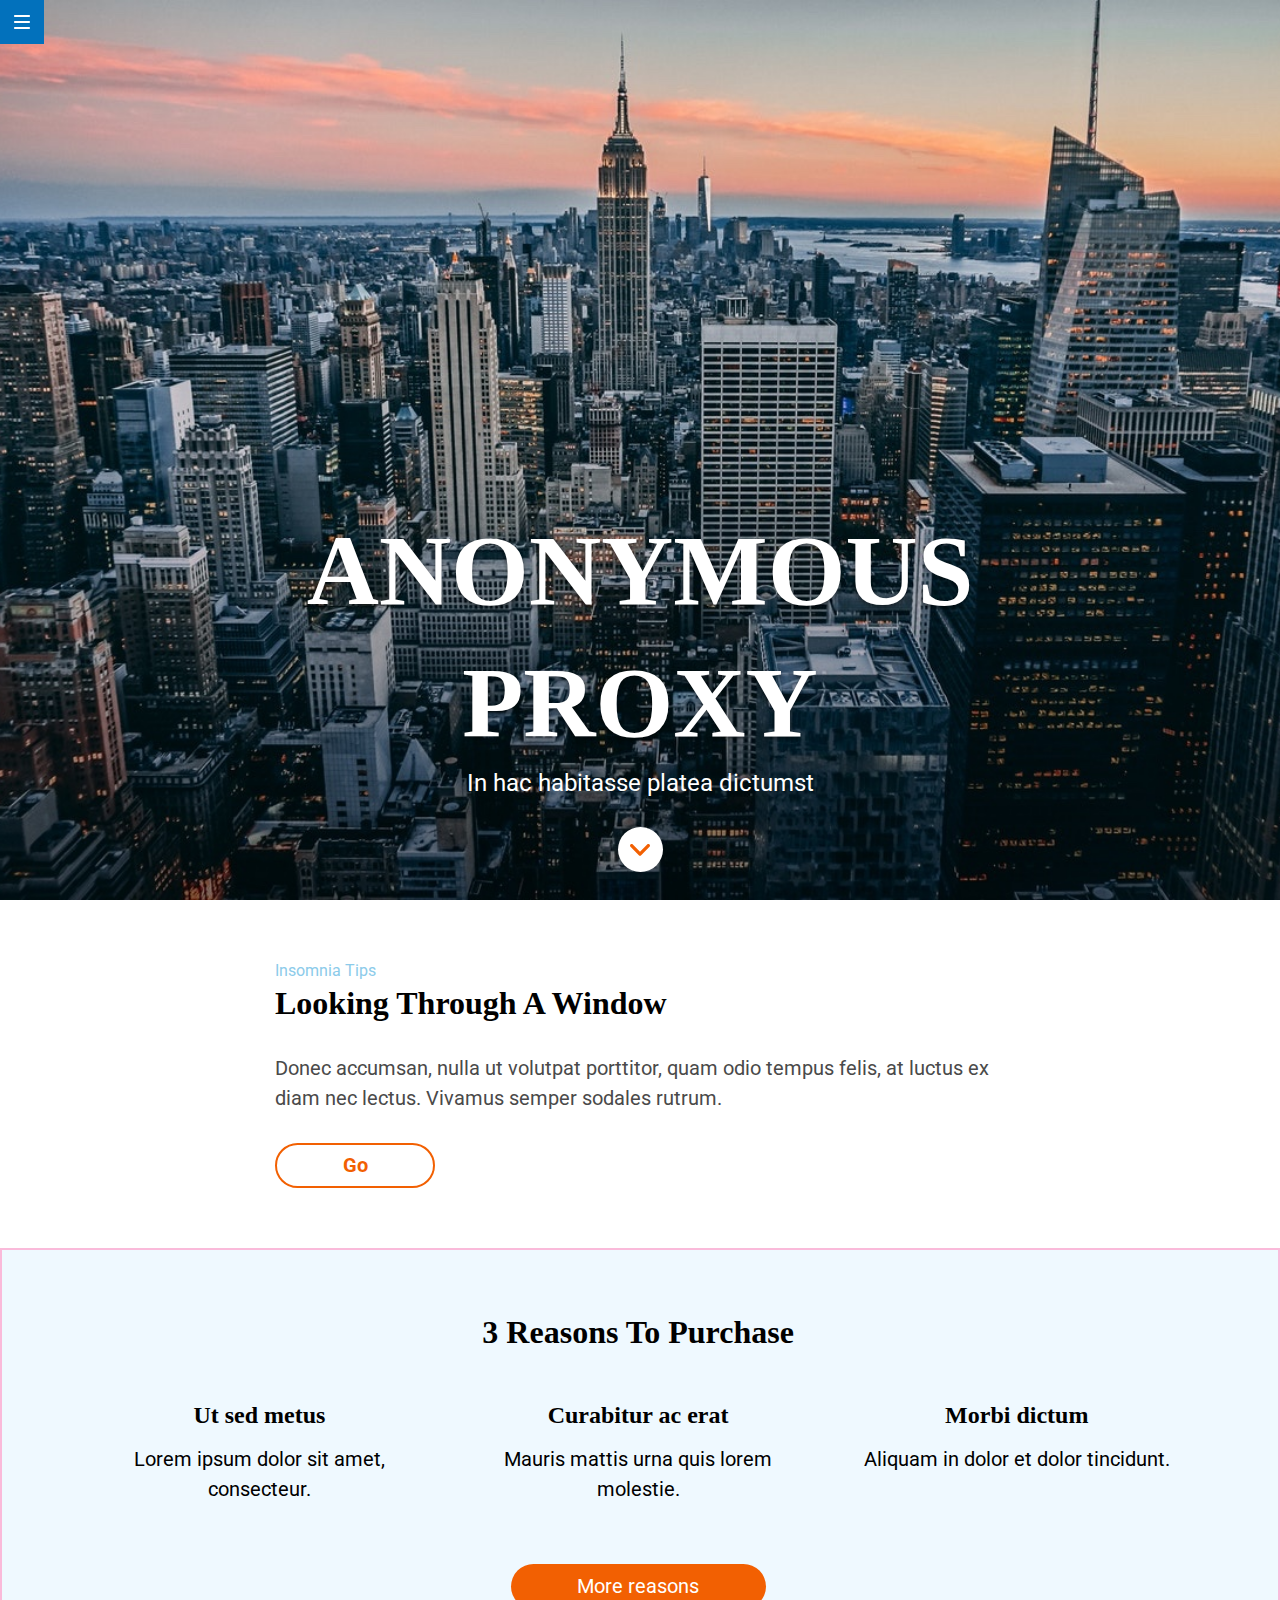
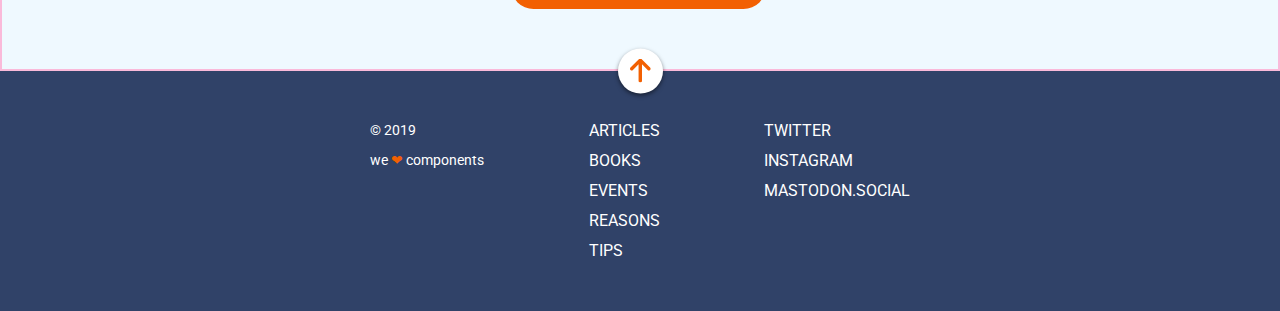
==== commit 840990cb: "Add docs file with footer" ====
--- a/docs/index.html
+++ b/docs/index.html
@@ -24,8 +24,8 @@
             <header class="hero" id="top">
                  <h1 class="hero__title">Anonymous proxy</h1>
 
-                <p class="hero__text">In hac habitasse platea dictumst</p> <a class="hero__button" href="./index.html#3reasons"
-                title="¿Por qué comprarnos">
+                 <h4 class="hero__text">In hac habitasse platea dictumst</h4>
+ <a class="hero__button" href="./index.html#3reasons" title="¿Por qué comprarnos">
     <img class="hero__button--arrow" src="./assets/images/ico-scroll-down.svg"
       alt="Botón para acceder a las 3 principales razones para comprarnos">
   </a>
@@ -63,38 +63,41 @@
 </section>
 
   </main>
-  <footer> <a href="./index.html#top" title="Vuelve al inicio"><img src="./assets/images/ico-arrow.svg"
-      alt="Botón para volver al inicio de la página"></div>
+  <footer class="footer"> <a class="footer__button" href="./index.html#top" title="Vuelve al inicio"><img src="./assets/images/ico-arrow.svg"
+      alt="Botón para volver al inicio de la página">
   </a>
 
-    <nav>
-        <ul>
-            <li><a href="https://www.eljueves.es/" target="_black" title="Lee nuestras últimas novedades">Articles</a>
-            </li>
-            <li><a href="https://www.amazon.es/" target="_blanck" title="Compra nuestros libros">Books</a>
-            </li>
-            <li><a href="https://www.meetup.com/es-ES/" target="_blank" title="Asiste a nuestros eventos">Events</a>
-            </li>
-            <li><a href="./index.html#3reasons" title="¿Por qué comprarnos?">Reasons</a>
-            </li>
-            <li><a href="">Tips</a>
-            </li>
-        </ul>
-    </nav>
-    <nav>
-        <ul>
-            <li><a href="https://twitter.com/Beatrizsobri" target="_blank" title="Conócemos en Twitter">Twitter</a>
-            </li>
-            <li><a href="https://www.instagram.com/?hl=es" target="_blank" title="Visita nuestro Instagram">Instagram</a>
-            </li>
-            <li><a href="https://mastodon.social/about" target="_blank" title="Siguenos en Mastodon">Mastodon.social</a>
-            </li>
-        </ul>
-    </nav>
-    <aside>
-        <p>&copy 2019</p>
-        <p>We <span>&#10084</span> components</p>
-    </aside>
+    <div class="footer__menu">
+        <nav class="footer__menu--websites">
+            <ul>
+                <li><a href="https://www.eljueves.es/" target="_black" title="Lee nuestras últimas novedades">Articles</a>
+                </li>
+                <li><a href="https://www.amazon.es/" target="_blanck" title="Compra nuestros libros">Books</a>
+                </li>
+                <li><a href="https://www.meetup.com/es-ES/" target="_blank" title="Asiste a nuestros eventos">Events</a>
+                </li>
+                <li><a href="./index.html#3reasons" title="¿Por qué comprarnos?">Reasons</a>
+                </li>
+                <li><a href="https://www.ascodevida.com/" title="¡Lee nuestos consejos!" target="_blank">Tips</a>
+                </li>
+            </ul>
+        </nav>
+        <nav class="footer__menu--social">
+            <ul>
+                <li><a href="https://twitter.com/Beatrizsobri" target="_blank" title="Conócemos en Twitter">Twitter</a>
+                </li>
+                <li><a href="https://www.instagram.com/?hl=es" target="_blank" title="Visita nuestro Instagram">Instagram</a>
+
+                </li>
+                <li><a href="https://mastodon.social/about" target="_blank" title="Siguenos en Mastodon">Mastodon.social</a>
+
+                </li>
+            </ul>
+        </nav>
+        <aside class="footer__menu--copy">
+            <p>&copy 2019</p>
+            <p>We <span class="footer__menu--copy--typeface">&#10084</span> components</p>
+        </aside>
     </div>
 </footer>
 </body>
--- a/docs/assets/css/main.css
+++ b/docs/assets/css/main.css
@@ -1 +1 @@
-/*! normalize.css v8.0.1 | MIT License | github.com/necolas/normalize.css */html {line-height: 1.15;-webkit-text-size-adjust: 100%;}body {margin: 0;}main {display: block;}h1 {font-size: 2em;margin: 0.67em 0;}hr {-webkit-box-sizing: content-box;box-sizing: content-box;height: 0;overflow: visible;}pre {font-family: monospace, monospace;font-size: 1em;}a {background-color: transparent;}abbr[title] {border-bottom: none;text-decoration: underline;-webkit-text-decoration: underline dotted;text-decoration: underline dotted;}b,strong {font-weight: bolder;}code,kbd,samp {font-family: monospace, monospace;font-size: 1em;}small {font-size: 80%;}sub,sup {font-size: 75%;line-height: 0;position: relative;vertical-align: baseline;}sub {bottom: -0.25em;}sup {top: -0.5em;}img {border-style: none;}button,input,optgroup,select,textarea {font-family: inherit;font-size: 100%;line-height: 1.15;margin: 0;}button,input {overflow: visible;}button,select {text-transform: none;}button,[type="button"],[type="reset"],[type="submit"] {-webkit-appearance: button;}button::-moz-focus-inner,[type="button"]::-moz-focus-inner,[type="reset"]::-moz-focus-inner,[type="submit"]::-moz-focus-inner {border-style: none;padding: 0;}button:-moz-focusring,[type="button"]:-moz-focusring,[type="reset"]:-moz-focusring,[type="submit"]:-moz-focusring {outline: 1px dotted ButtonText;}fieldset {padding: 0.35em 0.75em 0.625em;}legend {-webkit-box-sizing: border-box;box-sizing: border-box;color: inherit;display: table;max-width: 100%;padding: 0;white-space: normal;}progress {vertical-align: baseline;}textarea {overflow: auto;}[type="checkbox"],[type="radio"] {-webkit-box-sizing: border-box;box-sizing: border-box;padding: 0;}[type="number"]::-webkit-inner-spin-button,[type="number"]::-webkit-outer-spin-button {height: auto;}[type="search"] {-webkit-appearance: textfield;outline-offset: -2px;}[type="search"]::-webkit-search-decoration {-webkit-appearance: none;}::-webkit-file-upload-button {-webkit-appearance: button;font: inherit;}details {display: block;}summary {display: list-item;}template {display: none;}[hidden] {display: none;}* {margin: 0px;padding: 0px;-webkit-box-sizing: border-box;box-sizing: border-box;list-style: none;}a:link,a:visited,a:hover,a:active {text-decoration: none;}.header {display: -webkit-box;display: -ms-flexbox;display: flex;-webkit-box-pack: start;-ms-flex-pack: start;justify-content: flex-start;-webkit-box-align: start;-ms-flex-align: start;align-items: flex-start;position: fixed;}.header__menu {height: 44px;width: 44px;background: #0271bc;display: -webkit-box;display: -ms-flexbox;display: flex;-webkit-box-pack: center;-ms-flex-pack: center;justify-content: center;-webkit-box-align: center;-ms-flex-align: center;align-items: center;}.hero {background-image: url(../images/cover.jpg);background-size: cover;background-position: center;height: 100vh;display: -webkit-box;display: -ms-flexbox;display: flex;-webkit-box-orient: vertical;-webkit-box-direction: normal;-ms-flex-direction: column;flex-direction: column;-webkit-box-align: center;-ms-flex-align: center;align-items: center;-webkit-box-pack: end;-ms-flex-pack: end;justify-content: flex-end;color: white;padding: 15px;}.hero__title {font-size: 42px;line-height: 55px;text-shadow: 0 2px 3px rgba(0,0,0,0.2);text-align: center;padding-bottom: 10px;margin: 0px;font-family: Robotoslab;font-weight: bold;font-style: normal;line-height: 1.31;letter-spacing: normal;text-transform: uppercase;max-width: 730px;}.hero__text {font-size: 16px;font-family: Roboto;font-weight: normal;font-stretch: normal;font-style: normal;line-height: normal;letter-spacing: normal;text-align: center;padding-bottom: 45px;}.hero__button {background: white;height: 45px;width: 45px;border-radius: 50%;display: -webkit-box;display: -ms-flexbox;display: flex;-webkit-box-pack: center;-ms-flex-pack: center;justify-content: center;-webkit-box-align: center;-ms-flex-align: center;align-items: center;margin-bottom: 53px;-webkit-animation-name: scroll;animation-name: scroll;-webkit-animation-duration: 5s;animation-duration: 5s;-webkit-animation-iteration-count: initial;animation-iteration-count: initial;}.hero__button--arrow {color: #f26002;text-align: center;-o-object-fit: contain;object-fit: contain;}.window {display: -webkit-box;display: -ms-flexbox;display: flex;-webkit-box-orient: vertical;-webkit-box-direction: normal;-ms-flex-direction: column;flex-direction: column;-webkit-box-align: start;-ms-flex-align: start;align-items: flex-start;padding: 30px 15px 45px 15px;}.window__intro {color: #8ccbea;font-size: 14px;line-height: 30px;font-family: Roboto;font-weight: normal;font-stretch: normal;font-style: normal;letter-spacing: normal;padding-bottom: 1px;text-transform: capitalize;}.window__title {font-family: RobotoSlab;font-size: 24px;font-weight: bold;font-stretch: normal;font-style: normal;line-height: 1.25;letter-spacing: normal;padding-bottom: 15px;color: #000000;text-transform: capitalize;}.window__text {color: #4a4a4a;font-family: Roboto;font-size: 18px;font-weight: normal;font-stretch: normal;font-style: normal;letter-spacing: normal;line-height: 1.67;padding-bottom: 30px;}.window__button {border: #f26002 solid 2px;height: 45px;width: 76px;border-radius: 22.5px;display: -webkit-box;display: -ms-flexbox;display: flex;-webkit-box-pack: center;-ms-flex-pack: center;justify-content: center;-webkit-box-align: center;-ms-flex-align: center;align-items: center;-webkit-transition: all ease 1s;transition: all ease 1s;color: #f26002;}.window__button:hover {background: #f26002;color: white;}.window__button--text {font-weight: bold;font-size: 20px;font-family: Roboto;line-height: 2.25;text-align: center;font-stretch: normal;font-style: normal;letter-spacing: normal;}.reasons {background: #eff9ff;border: #fabada solid 2px;padding: 30px 15px 60px 15px;display: -webkit-box;display: -ms-flexbox;display: flex;-webkit-box-orient: vertical;-webkit-box-direction: normal;-ms-flex-direction: column;flex-direction: column;-webkit-box-align: center;-ms-flex-align: center;align-items: center;}.reasons__title {color: #000000;font-size: 24px;font-family: RobotoSlab;font-weight: bold;font-stretch: normal;font-style: normal;line-height: 1.25;letter-spacing: normal;text-transform: capitalize;}.reasons__article__container {display: grid;grid-template-columns: 180px;grid-template-rows: 1fr 1fr 1fr;grid-gap: 45px;text-align: center;padding: 45px 0px;}.reasons__article__title {font-family: RobotoSlab;font-size: 18px;font-weight: bold;font-stretch: normal;font-style: normal;line-height: 1.67;letter-spacing: normal;}.reasons__article__text {font-family: Roboto;font-size: 18px;font-weight: normal;font-stretch: normal;font-style: normal;line-height: 1.67;letter-spacing: normal;color: #000000;}.reasons__button {width: 184px;height: 45px;background: #f26002;border-radius: 22.5px;display: -webkit-box;display: -ms-flexbox;display: flex;-webkit-box-pack: center;-ms-flex-pack: center;justify-content: center;-webkit-box-align: center;-ms-flex-align: center;align-items: center;-webkit-transition: all ease 1s;transition: all ease 1s;}.reasons__button:hover {-webkit-box-shadow: 0 8px 15px rgba(0,0,0,0.4);box-shadow: 0 8px 15px rgba(0,0,0,0.4);}.reasons__button--text {font-family: Roboto;font-size: 20px;font-weight: 500;color: #ffffff;font-weight: normal;font-stretch: normal;font-style: normal;line-height: 2.25;letter-spacing: normal;text-align: center;}@media all and (min-width: 678px) {.window {padding: 30px 39px 60px 39px;}.window__intro {padding-bottom: 0px;}.window__title {font-size: 26px;line-height: 1.73;padding-bottom: 30px;}.window__text {font-size: 20px;line-height: 1.5;}.window__button {width: 91px;}}@media all and (min-width: 768px) {.hero__title {font-size: 80px;line-height: 1.33;padding-bottom: 20px;}.hero__text {font-size: 24px;padding-bottom: 30px;}.hero__button {margin-bottom: 45px;}.reasons {padding: 30px 40px 60px 35.7px;}.reasons__title {font-size: 26px;line-height: 1.73;}.reasons__article__container {grid-template-columns: 1fr 1fr 1fr;grid-template-rows: 1fr;grid-gap: 27.7px;padding: 45px 0px 60px 0px;}.reasons__article__title {font-size: 24px;line-height: 1.25;padding-bottom: 14px;}.reasons__article__text {font-size: 20px;line-height: 1.5;}.reasons__button {width: 210px;}}@media all and (min-width: 1200px) {.hero__title {font-size: 100px;line-height: 1.32;padding-bottom: 0px;text-shadow: 0 2px 5px rgba(0,0,0,0.5);}.hero__button {margin-bottom: 13px;}.window {padding: 60px 275px;}.window__intro {font-size: 16px;line-height: 1.41;}.window__title {font-size: 32px;line-height: 1.25;}.window__button {width: 160px;}.reasons {padding: 60px 85px 60px 81.2px;}.reasons__title {font-size: 32px;line-height: 1.41;}.reasons__article__container {grid-gap: 26.2px;}.reasons__article__title {font-size: 24px;line-height: 1.25;padding-bottom: 14px;}.reasons__article__text {font-size: 20px;line-height: 1.5;}.reasons__button {width: 255px;}}@-webkit-keyframes scroll {from {opacity: 0;-webkit-transform: translateY(-150px);transform: translateY(-150px);}to {opacity: 1;-webkit-transform: translateY(0px);transform: translateY(0px);}}@keyframes scroll {from {opacity: 0;-webkit-transform: translateY(-150px);transform: translateY(-150px);}to {opacity: 1;-webkit-transform: translateY(0px);transform: translateY(0px);}}
+/*! normalize.css v8.0.1 | MIT License | github.com/necolas/normalize.css */html {line-height: 1.15;-webkit-text-size-adjust: 100%;}body {margin: 0;}main {display: block;}h1 {font-size: 2em;margin: 0.67em 0;}hr {-webkit-box-sizing: content-box;box-sizing: content-box;height: 0;overflow: visible;}pre {font-family: monospace, monospace;font-size: 1em;}a {background-color: transparent;}abbr[title] {border-bottom: none;text-decoration: underline;-webkit-text-decoration: underline dotted;text-decoration: underline dotted;}b,strong {font-weight: bolder;}code,kbd,samp {font-family: monospace, monospace;font-size: 1em;}small {font-size: 80%;}sub,sup {font-size: 75%;line-height: 0;position: relative;vertical-align: baseline;}sub {bottom: -0.25em;}sup {top: -0.5em;}img {border-style: none;}button,input,optgroup,select,textarea {font-family: inherit;font-size: 100%;line-height: 1.15;margin: 0;}button,input {overflow: visible;}button,select {text-transform: none;}button,[type="button"],[type="reset"],[type="submit"] {-webkit-appearance: button;}button::-moz-focus-inner,[type="button"]::-moz-focus-inner,[type="reset"]::-moz-focus-inner,[type="submit"]::-moz-focus-inner {border-style: none;padding: 0;}button:-moz-focusring,[type="button"]:-moz-focusring,[type="reset"]:-moz-focusring,[type="submit"]:-moz-focusring {outline: 1px dotted ButtonText;}fieldset {padding: 0.35em 0.75em 0.625em;}legend {-webkit-box-sizing: border-box;box-sizing: border-box;color: inherit;display: table;max-width: 100%;padding: 0;white-space: normal;}progress {vertical-align: baseline;}textarea {overflow: auto;}[type="checkbox"],[type="radio"] {-webkit-box-sizing: border-box;box-sizing: border-box;padding: 0;}[type="number"]::-webkit-inner-spin-button,[type="number"]::-webkit-outer-spin-button {height: auto;}[type="search"] {-webkit-appearance: textfield;outline-offset: -2px;}[type="search"]::-webkit-search-decoration {-webkit-appearance: none;}::-webkit-file-upload-button {-webkit-appearance: button;font: inherit;}details {display: block;}summary {display: list-item;}template {display: none;}[hidden] {display: none;}* {margin: 0px;padding: 0px;-webkit-box-sizing: border-box;box-sizing: border-box;list-style: none;}a:link,a:visited,a:hover,a:active {text-decoration: none;}.footer a:link,.footer a:visited,.footer a:hover,.footer a:active {color: white;}.header {display: -webkit-box;display: -ms-flexbox;display: flex;-webkit-box-pack: start;-ms-flex-pack: start;justify-content: flex-start;-webkit-box-align: start;-ms-flex-align: start;align-items: flex-start;position: fixed;}.header__menu {height: 44px;width: 44px;background: #0271bc;display: -webkit-box;display: -ms-flexbox;display: flex;-webkit-box-pack: center;-ms-flex-pack: center;justify-content: center;-webkit-box-align: center;-ms-flex-align: center;align-items: center;}.hero {background-image: url(../images/cover.jpg);background-size: cover;background-position: center;height: 100vh;display: -webkit-box;display: -ms-flexbox;display: flex;-webkit-box-orient: vertical;-webkit-box-direction: normal;-ms-flex-direction: column;flex-direction: column;-webkit-box-align: center;-ms-flex-align: center;align-items: center;-webkit-box-pack: end;-ms-flex-pack: end;justify-content: flex-end;color: white;padding: 15px;}.hero__title {font-size: 42px;line-height: 55px;text-shadow: 0 2px 3px rgba(0,0,0,0.2);text-align: center;padding-bottom: 10px;margin: 0px;font-family: Robotoslab;font-weight: bold;font-style: normal;line-height: 1.31;letter-spacing: normal;text-transform: uppercase;max-width: 730px;}.hero__text {font-size: 16px;font-family: Roboto;font-weight: normal;font-stretch: normal;font-style: normal;line-height: normal;letter-spacing: normal;text-align: center;padding-bottom: 45px;}.hero__button {background: white;height: 45px;width: 45px;border-radius: 50%;display: -webkit-box;display: -ms-flexbox;display: flex;-webkit-box-pack: center;-ms-flex-pack: center;justify-content: center;-webkit-box-align: center;-ms-flex-align: center;align-items: center;margin-bottom: 53px;-webkit-animation-name: scroll;animation-name: scroll;-webkit-animation-duration: 5s;animation-duration: 5s;-webkit-animation-iteration-count: initial;animation-iteration-count: initial;}.hero__button--arrow {color: #f26002;text-align: center;-o-object-fit: contain;object-fit: contain;}.window {display: -webkit-box;display: -ms-flexbox;display: flex;-webkit-box-orient: vertical;-webkit-box-direction: normal;-ms-flex-direction: column;flex-direction: column;-webkit-box-align: start;-ms-flex-align: start;align-items: flex-start;padding: 30px 15px 45px 15px;}.window__intro {color: #8ccbea;font-size: 14px;line-height: 30px;font-family: Roboto;font-weight: normal;font-stretch: normal;font-style: normal;letter-spacing: normal;padding-bottom: 1px;text-transform: capitalize;}.window__title {font-family: RobotoSlab;font-size: 24px;font-weight: bold;font-stretch: normal;font-style: normal;line-height: 1.25;letter-spacing: normal;padding-bottom: 15px;color: #000000;text-transform: capitalize;}.window__text {color: #4a4a4a;font-family: Roboto;font-size: 18px;font-weight: normal;font-stretch: normal;font-style: normal;letter-spacing: normal;line-height: 1.67;padding-bottom: 30px;}.window__button {border: #f26002 solid 2px;height: 45px;width: 76px;border-radius: 22.5px;display: -webkit-box;display: -ms-flexbox;display: flex;-webkit-box-pack: center;-ms-flex-pack: center;justify-content: center;-webkit-box-align: center;-ms-flex-align: center;align-items: center;-webkit-transition: all ease 1s;transition: all ease 1s;color: #f26002;}.window__button:hover {background: #f26002;color: white;-webkit-box-shadow: 0 8px 15px rgba(0,0,0,0.4);box-shadow: 0 8px 15px rgba(0,0,0,0.4);}.window__button--text {font-weight: bold;font-size: 20px;font-family: Roboto;line-height: 2.25;text-align: center;font-stretch: normal;font-style: normal;letter-spacing: normal;}.reasons {background: #eff9ff;border: #fabada solid 2px;padding: 30px 15px 60px 15px;display: -webkit-box;display: -ms-flexbox;display: flex;-webkit-box-orient: vertical;-webkit-box-direction: normal;-ms-flex-direction: column;flex-direction: column;-webkit-box-align: center;-ms-flex-align: center;align-items: center;}.reasons__title {color: #000000;font-size: 24px;font-family: RobotoSlab;font-weight: bold;font-stretch: normal;font-style: normal;line-height: 1.25;letter-spacing: normal;text-transform: capitalize;}.reasons__article__container {display: grid;grid-template-columns: 180px;grid-template-rows: 1fr 1fr 1fr;grid-gap: 45px;text-align: center;padding: 45px 0px;}.reasons__article__title {font-family: RobotoSlab;font-size: 18px;font-weight: bold;font-stretch: normal;font-style: normal;line-height: 1.67;letter-spacing: normal;}.reasons__article__text {font-family: Roboto;font-size: 18px;font-weight: normal;font-stretch: normal;font-style: normal;line-height: 1.67;letter-spacing: normal;color: #000000;}.reasons__button {width: 184px;height: 45px;background: #f26002;border-radius: 22.5px;display: -webkit-box;display: -ms-flexbox;display: flex;-webkit-box-pack: center;-ms-flex-pack: center;justify-content: center;-webkit-box-align: center;-ms-flex-align: center;align-items: center;-webkit-transition: all ease 1s;transition: all ease 1s;}.reasons__button:hover {-webkit-box-shadow: 0 8px 15px rgba(0,0,0,0.4);box-shadow: 0 8px 15px rgba(0,0,0,0.4);}.reasons__button--text {font-family: Roboto;font-size: 20px;font-weight: 500;color: #ffffff;font-weight: normal;font-stretch: normal;font-style: normal;line-height: 2.25;letter-spacing: normal;text-align: center;}.footer {display: -webkit-box;display: -ms-flexbox;display: flex;-webkit-box-orient: vertical;-webkit-box-direction: normal;-ms-flex-direction: column;flex-direction: column;-webkit-box-align: center;-ms-flex-align: center;align-items: center;-webkit-box-pack: justify;-ms-flex-pack: justify;justify-content: space-between;background: #304268;text-align: center;}.footer__button {height: 45px;width: 45px;background: white;display: -webkit-box;display: -ms-flexbox;display: flex;-webkit-box-pack: center;-ms-flex-pack: center;justify-content: center;-webkit-box-align: center;-ms-flex-align: center;align-items: center;border-radius: 50%;-webkit-transform: translateY(-50%);transform: translateY(-50%);-webkit-box-shadow: 0 2px 4px 0 rgba(0,0,0,0.5);box-shadow: 0 2px 4px 0 rgba(0,0,0,0.5);}.footer__menu {margin: 37px 0px 45px 0px;text-align: center;}.footer__menu--websites,.footer__menu--social {font-family: Roboto;font-size: 16px;font-weight: normal;font-stretch: normal;font-style: normal;line-height: 1.88;letter-spacing: normal;text-transform: uppercase;}.footer__menu--social {padding: 30px;}.footer__menu--copy {color: white;font-size: 14px;font-family: Roboto;font-weight: normal;font-stretch: normal;font-style: normal;line-height: 2.14;letter-spacing: normal;text-transform: lowercase;}.footer__menu--copy--typeface {color: #f26002;}@media all and (min-width: 678px) {.window {padding: 30px 39px 60px 39px;}.window__intro {padding-bottom: 0px;}.window__title {font-size: 26px;line-height: 1.73;padding-bottom: 30px;}.window__text {font-size: 20px;line-height: 1.5;}.window__button {width: 91px;}}@media all and (min-width: 768px) {.hero__title {font-size: 80px;line-height: 1.33;padding-bottom: 20px;}.hero__text {font-size: 24px;padding-bottom: 30px;}.hero__button {margin-bottom: 45px;}.reasons {padding: 30px 40px 60px 35.7px;}.reasons__title {font-size: 26px;line-height: 1.73;}.reasons__article__container {grid-template-columns: 1fr 1fr 1fr;grid-template-rows: 1fr;grid-gap: 27.7px;padding: 45px 0px 60px 0px;}.reasons__article__title {font-size: 24px;line-height: 1.25;padding-bottom: 14px;}.reasons__article__text {font-size: 20px;line-height: 1.5;}.reasons__button {width: 210px;}.footer__menu {display: -webkit-box;display: -ms-flexbox;display: flex;-webkit-box-orient: horizontal;-webkit-box-direction: reverse;-ms-flex-direction: row-reverse;flex-direction: row-reverse;-webkit-box-align: start;-ms-flex-align: start;align-items: flex-start;-webkit-box-pack: justify;-ms-flex-pack: justify;justify-content: space-between;text-align: left;width: 100%;margin: 0px;padding: 0px 39px 45px 39px;}.footer__menu--websites {-webkit-box-ordinal-group: 3;-ms-flex-order: 2;order: 2;}.footer__menu--social {-webkit-box-ordinal-group: 2;-ms-flex-order: 1;order: 1;padding: 0px;}.footer__menu--copy {-webkit-box-ordinal-group: 4;-ms-flex-order: 3;order: 3;}}@media all and (min-width: 1200px) {.hero__title {font-size: 100px;line-height: 1.32;padding-bottom: 0px;text-shadow: 0 2px 5px rgba(0,0,0,0.5);}.hero__button {margin-bottom: 13px;}.window {padding: 60px 275px;}.window__intro {font-size: 16px;line-height: 1.41;}.window__title {font-size: 32px;line-height: 1.25;}.window__button {width: 160px;}.reasons {padding: 60px 85px 60px 81.2px;}.reasons__title {font-size: 32px;line-height: 1.41;}.reasons__article__container {grid-gap: 26.2px;}.reasons__article__title {font-size: 24px;line-height: 1.25;padding-bottom: 14px;}.reasons__article__text {font-size: 20px;line-height: 1.5;}.reasons__button {width: 255px;}.footer__menu {padding: 0px 370px 45px 370px;}}@-webkit-keyframes scroll {from {opacity: 0;-webkit-transform: translateY(-150px);transform: translateY(-150px);}to {opacity: 1;-webkit-transform: translateY(0px);transform: translateY(0px);}}@keyframes scroll {from {opacity: 0;-webkit-transform: translateY(-150px);transform: translateY(-150px);}to {opacity: 1;-webkit-transform: translateY(0px);transform: translateY(0px);}}
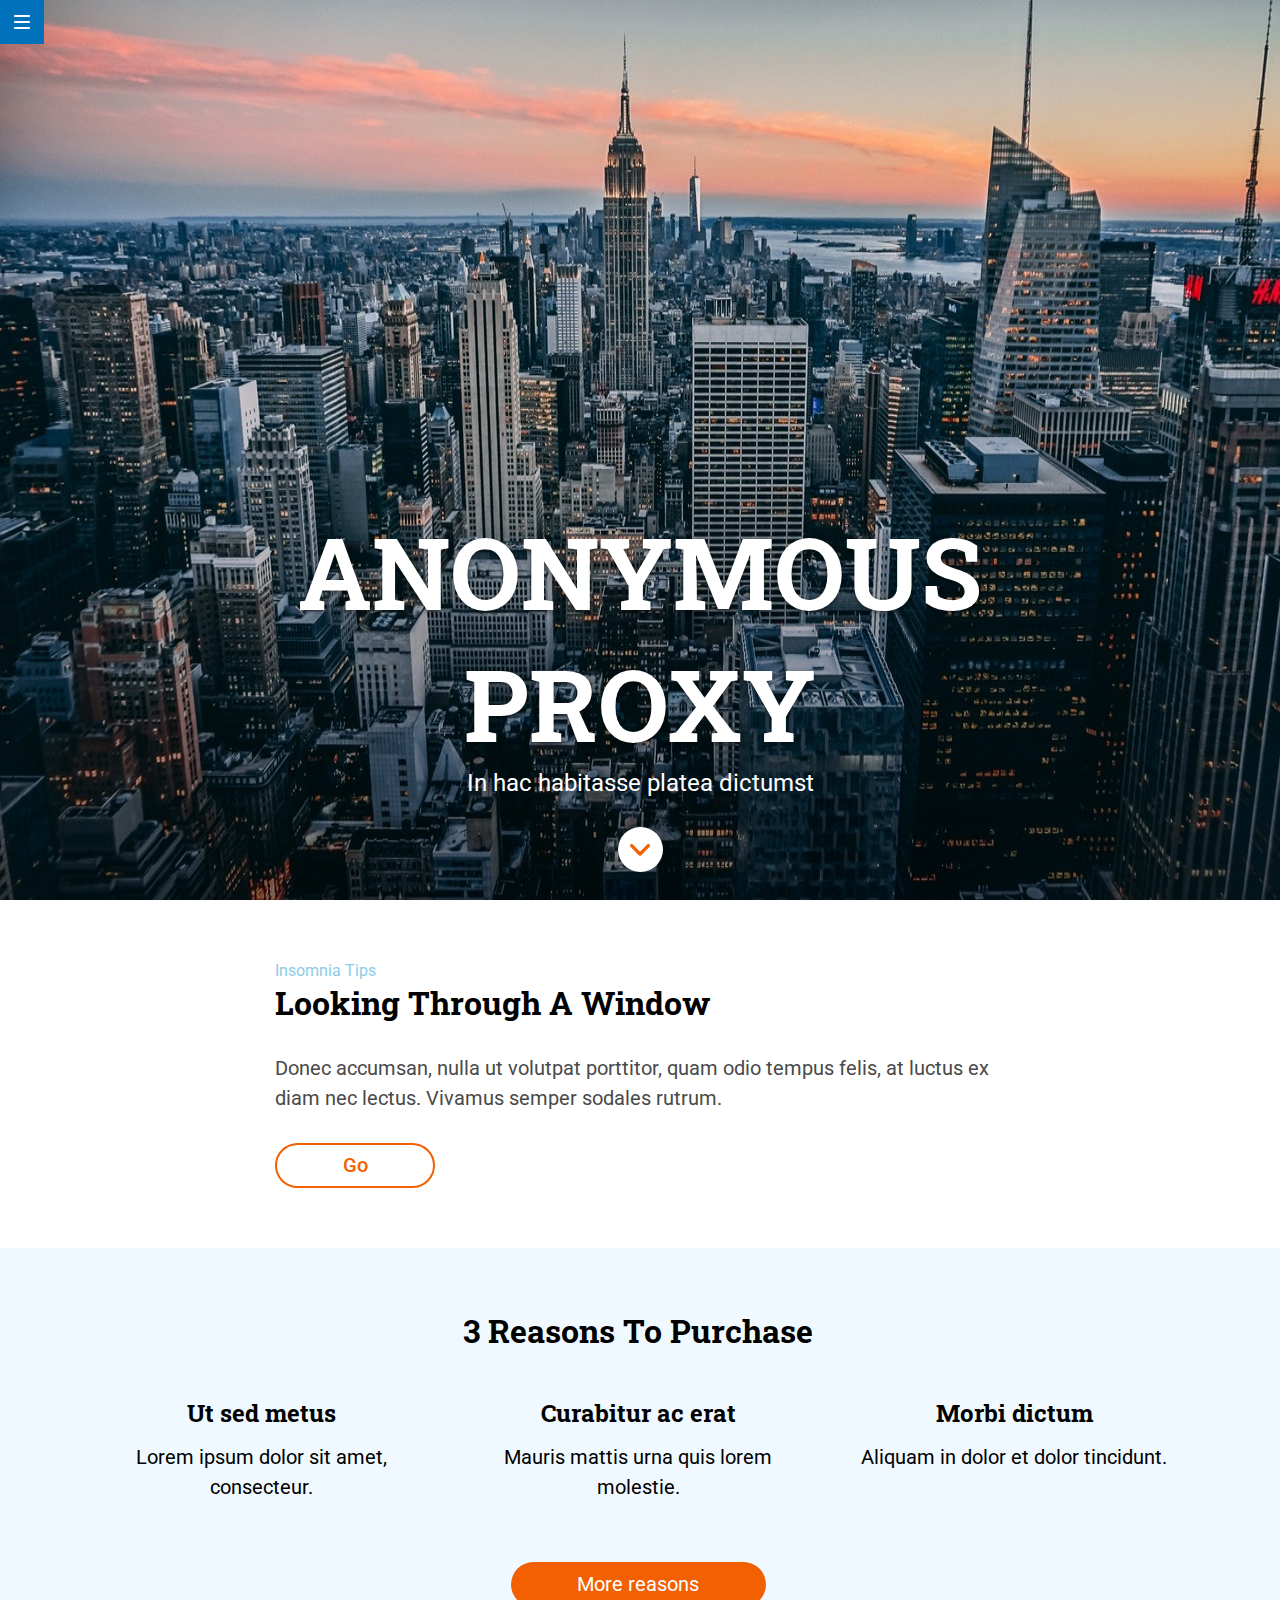
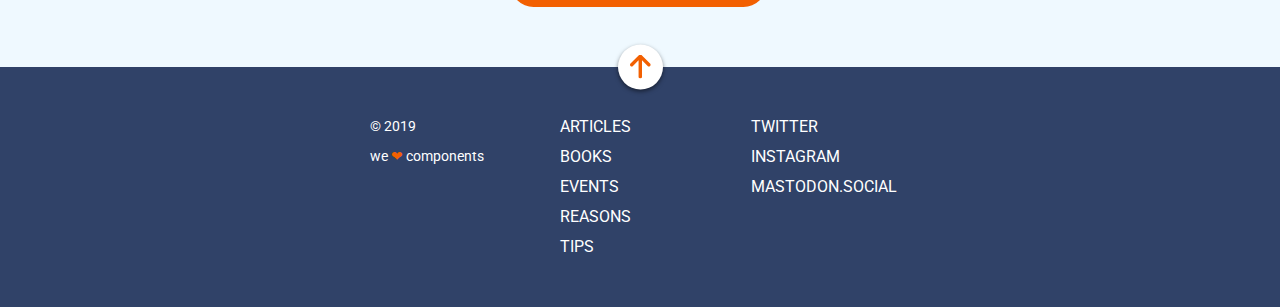
==== commit 44228fea: "Update docs file with variables and transition in background" ====
--- a/docs/index.html
+++ b/docs/index.html
@@ -10,7 +10,7 @@
         <meta name="viewport" content="width=device-width, initial-scale=1.0"
         />
         <meta http-equiv="X-UA-Compatible" content="ie=edge" />
-        <link href="https://fonts.googleapis.com/css?family=Roboto%7CRoboto+Slab&display=swap"
+        <link href="https://fonts.googleapis.com/css?family=Roboto+Slab:400,700%7CRoboto:400,500,700&display=swap"
         rel="stylesheet">
     </head>
     
--- a/docs/assets/css/main.css
+++ b/docs/assets/css/main.css
@@ -1 +1 @@
-/*! normalize.css v8.0.1 | MIT License | github.com/necolas/normalize.css */html {line-height: 1.15;-webkit-text-size-adjust: 100%;}body {margin: 0;}main {display: block;}h1 {font-size: 2em;margin: 0.67em 0;}hr {-webkit-box-sizing: content-box;box-sizing: content-box;height: 0;overflow: visible;}pre {font-family: monospace, monospace;font-size: 1em;}a {background-color: transparent;}abbr[title] {border-bottom: none;text-decoration: underline;-webkit-text-decoration: underline dotted;text-decoration: underline dotted;}b,strong {font-weight: bolder;}code,kbd,samp {font-family: monospace, monospace;font-size: 1em;}small {font-size: 80%;}sub,sup {font-size: 75%;line-height: 0;position: relative;vertical-align: baseline;}sub {bottom: -0.25em;}sup {top: -0.5em;}img {border-style: none;}button,input,optgroup,select,textarea {font-family: inherit;font-size: 100%;line-height: 1.15;margin: 0;}button,input {overflow: visible;}button,select {text-transform: none;}button,[type="button"],[type="reset"],[type="submit"] {-webkit-appearance: button;}button::-moz-focus-inner,[type="button"]::-moz-focus-inner,[type="reset"]::-moz-focus-inner,[type="submit"]::-moz-focus-inner {border-style: none;padding: 0;}button:-moz-focusring,[type="button"]:-moz-focusring,[type="reset"]:-moz-focusring,[type="submit"]:-moz-focusring {outline: 1px dotted ButtonText;}fieldset {padding: 0.35em 0.75em 0.625em;}legend {-webkit-box-sizing: border-box;box-sizing: border-box;color: inherit;display: table;max-width: 100%;padding: 0;white-space: normal;}progress {vertical-align: baseline;}textarea {overflow: auto;}[type="checkbox"],[type="radio"] {-webkit-box-sizing: border-box;box-sizing: border-box;padding: 0;}[type="number"]::-webkit-inner-spin-button,[type="number"]::-webkit-outer-spin-button {height: auto;}[type="search"] {-webkit-appearance: textfield;outline-offset: -2px;}[type="search"]::-webkit-search-decoration {-webkit-appearance: none;}::-webkit-file-upload-button {-webkit-appearance: button;font: inherit;}details {display: block;}summary {display: list-item;}template {display: none;}[hidden] {display: none;}* {margin: 0px;padding: 0px;-webkit-box-sizing: border-box;box-sizing: border-box;list-style: none;}a:link,a:visited,a:hover,a:active {text-decoration: none;}.footer a:link,.footer a:visited,.footer a:hover,.footer a:active {color: white;}.header {display: -webkit-box;display: -ms-flexbox;display: flex;-webkit-box-pack: start;-ms-flex-pack: start;justify-content: flex-start;-webkit-box-align: start;-ms-flex-align: start;align-items: flex-start;position: fixed;}.header__menu {height: 44px;width: 44px;background: #0271bc;display: -webkit-box;display: -ms-flexbox;display: flex;-webkit-box-pack: center;-ms-flex-pack: center;justify-content: center;-webkit-box-align: center;-ms-flex-align: center;align-items: center;}.hero {background-image: url(../images/cover.jpg);background-size: cover;background-position: center;height: 100vh;display: -webkit-box;display: -ms-flexbox;display: flex;-webkit-box-orient: vertical;-webkit-box-direction: normal;-ms-flex-direction: column;flex-direction: column;-webkit-box-align: center;-ms-flex-align: center;align-items: center;-webkit-box-pack: end;-ms-flex-pack: end;justify-content: flex-end;color: white;padding: 15px;}.hero__title {font-size: 42px;line-height: 55px;text-shadow: 0 2px 3px rgba(0,0,0,0.2);text-align: center;padding-bottom: 10px;margin: 0px;font-family: Robotoslab;font-weight: bold;font-style: normal;line-height: 1.31;letter-spacing: normal;text-transform: uppercase;max-width: 730px;}.hero__text {font-size: 16px;font-family: Roboto;font-weight: normal;font-stretch: normal;font-style: normal;line-height: normal;letter-spacing: normal;text-align: center;padding-bottom: 45px;}.hero__button {background: white;height: 45px;width: 45px;border-radius: 50%;display: -webkit-box;display: -ms-flexbox;display: flex;-webkit-box-pack: center;-ms-flex-pack: center;justify-content: center;-webkit-box-align: center;-ms-flex-align: center;align-items: center;margin-bottom: 53px;-webkit-animation-name: scroll;animation-name: scroll;-webkit-animation-duration: 5s;animation-duration: 5s;-webkit-animation-iteration-count: initial;animation-iteration-count: initial;}.hero__button--arrow {color: #f26002;text-align: center;-o-object-fit: contain;object-fit: contain;}.window {display: -webkit-box;display: -ms-flexbox;display: flex;-webkit-box-orient: vertical;-webkit-box-direction: normal;-ms-flex-direction: column;flex-direction: column;-webkit-box-align: start;-ms-flex-align: start;align-items: flex-start;padding: 30px 15px 45px 15px;}.window__intro {color: #8ccbea;font-size: 14px;line-height: 30px;font-family: Roboto;font-weight: normal;font-stretch: normal;font-style: normal;letter-spacing: normal;padding-bottom: 1px;text-transform: capitalize;}.window__title {font-family: RobotoSlab;font-size: 24px;font-weight: bold;font-stretch: normal;font-style: normal;line-height: 1.25;letter-spacing: normal;padding-bottom: 15px;color: #000000;text-transform: capitalize;}.window__text {color: #4a4a4a;font-family: Roboto;font-size: 18px;font-weight: normal;font-stretch: normal;font-style: normal;letter-spacing: normal;line-height: 1.67;padding-bottom: 30px;}.window__button {border: #f26002 solid 2px;height: 45px;width: 76px;border-radius: 22.5px;display: -webkit-box;display: -ms-flexbox;display: flex;-webkit-box-pack: center;-ms-flex-pack: center;justify-content: center;-webkit-box-align: center;-ms-flex-align: center;align-items: center;-webkit-transition: all ease 1s;transition: all ease 1s;color: #f26002;}.window__button:hover {background: #f26002;color: white;-webkit-box-shadow: 0 8px 15px rgba(0,0,0,0.4);box-shadow: 0 8px 15px rgba(0,0,0,0.4);}.window__button--text {font-weight: bold;font-size: 20px;font-family: Roboto;line-height: 2.25;text-align: center;font-stretch: normal;font-style: normal;letter-spacing: normal;}.reasons {background: #eff9ff;border: #fabada solid 2px;padding: 30px 15px 60px 15px;display: -webkit-box;display: -ms-flexbox;display: flex;-webkit-box-orient: vertical;-webkit-box-direction: normal;-ms-flex-direction: column;flex-direction: column;-webkit-box-align: center;-ms-flex-align: center;align-items: center;}.reasons__title {color: #000000;font-size: 24px;font-family: RobotoSlab;font-weight: bold;font-stretch: normal;font-style: normal;line-height: 1.25;letter-spacing: normal;text-transform: capitalize;}.reasons__article__container {display: grid;grid-template-columns: 180px;grid-template-rows: 1fr 1fr 1fr;grid-gap: 45px;text-align: center;padding: 45px 0px;}.reasons__article__title {font-family: RobotoSlab;font-size: 18px;font-weight: bold;font-stretch: normal;font-style: normal;line-height: 1.67;letter-spacing: normal;}.reasons__article__text {font-family: Roboto;font-size: 18px;font-weight: normal;font-stretch: normal;font-style: normal;line-height: 1.67;letter-spacing: normal;color: #000000;}.reasons__button {width: 184px;height: 45px;background: #f26002;border-radius: 22.5px;display: -webkit-box;display: -ms-flexbox;display: flex;-webkit-box-pack: center;-ms-flex-pack: center;justify-content: center;-webkit-box-align: center;-ms-flex-align: center;align-items: center;-webkit-transition: all ease 1s;transition: all ease 1s;}.reasons__button:hover {-webkit-box-shadow: 0 8px 15px rgba(0,0,0,0.4);box-shadow: 0 8px 15px rgba(0,0,0,0.4);}.reasons__button--text {font-family: Roboto;font-size: 20px;font-weight: 500;color: #ffffff;font-weight: normal;font-stretch: normal;font-style: normal;line-height: 2.25;letter-spacing: normal;text-align: center;}.footer {display: -webkit-box;display: -ms-flexbox;display: flex;-webkit-box-orient: vertical;-webkit-box-direction: normal;-ms-flex-direction: column;flex-direction: column;-webkit-box-align: center;-ms-flex-align: center;align-items: center;-webkit-box-pack: justify;-ms-flex-pack: justify;justify-content: space-between;background: #304268;text-align: center;}.footer__button {height: 45px;width: 45px;background: white;display: -webkit-box;display: -ms-flexbox;display: flex;-webkit-box-pack: center;-ms-flex-pack: center;justify-content: center;-webkit-box-align: center;-ms-flex-align: center;align-items: center;border-radius: 50%;-webkit-transform: translateY(-50%);transform: translateY(-50%);-webkit-box-shadow: 0 2px 4px 0 rgba(0,0,0,0.5);box-shadow: 0 2px 4px 0 rgba(0,0,0,0.5);}.footer__menu {margin: 37px 0px 45px 0px;text-align: center;}.footer__menu--websites,.footer__menu--social {font-family: Roboto;font-size: 16px;font-weight: normal;font-stretch: normal;font-style: normal;line-height: 1.88;letter-spacing: normal;text-transform: uppercase;}.footer__menu--social {padding: 30px;}.footer__menu--copy {color: white;font-size: 14px;font-family: Roboto;font-weight: normal;font-stretch: normal;font-style: normal;line-height: 2.14;letter-spacing: normal;text-transform: lowercase;}.footer__menu--copy--typeface {color: #f26002;}@media all and (min-width: 678px) {.window {padding: 30px 39px 60px 39px;}.window__intro {padding-bottom: 0px;}.window__title {font-size: 26px;line-height: 1.73;padding-bottom: 30px;}.window__text {font-size: 20px;line-height: 1.5;}.window__button {width: 91px;}}@media all and (min-width: 768px) {.hero__title {font-size: 80px;line-height: 1.33;padding-bottom: 20px;}.hero__text {font-size: 24px;padding-bottom: 30px;}.hero__button {margin-bottom: 45px;}.reasons {padding: 30px 40px 60px 35.7px;}.reasons__title {font-size: 26px;line-height: 1.73;}.reasons__article__container {grid-template-columns: 1fr 1fr 1fr;grid-template-rows: 1fr;grid-gap: 27.7px;padding: 45px 0px 60px 0px;}.reasons__article__title {font-size: 24px;line-height: 1.25;padding-bottom: 14px;}.reasons__article__text {font-size: 20px;line-height: 1.5;}.reasons__button {width: 210px;}.footer__menu {display: -webkit-box;display: -ms-flexbox;display: flex;-webkit-box-orient: horizontal;-webkit-box-direction: reverse;-ms-flex-direction: row-reverse;flex-direction: row-reverse;-webkit-box-align: start;-ms-flex-align: start;align-items: flex-start;-webkit-box-pack: justify;-ms-flex-pack: justify;justify-content: space-between;text-align: left;width: 100%;margin: 0px;padding: 0px 39px 45px 39px;}.footer__menu--websites {-webkit-box-ordinal-group: 3;-ms-flex-order: 2;order: 2;}.footer__menu--social {-webkit-box-ordinal-group: 2;-ms-flex-order: 1;order: 1;padding: 0px;}.footer__menu--copy {-webkit-box-ordinal-group: 4;-ms-flex-order: 3;order: 3;}}@media all and (min-width: 1200px) {.hero__title {font-size: 100px;line-height: 1.32;padding-bottom: 0px;text-shadow: 0 2px 5px rgba(0,0,0,0.5);}.hero__button {margin-bottom: 13px;}.window {padding: 60px 275px;}.window__intro {font-size: 16px;line-height: 1.41;}.window__title {font-size: 32px;line-height: 1.25;}.window__button {width: 160px;}.reasons {padding: 60px 85px 60px 81.2px;}.reasons__title {font-size: 32px;line-height: 1.41;}.reasons__article__container {grid-gap: 26.2px;}.reasons__article__title {font-size: 24px;line-height: 1.25;padding-bottom: 14px;}.reasons__article__text {font-size: 20px;line-height: 1.5;}.reasons__button {width: 255px;}.footer__menu {padding: 0px 370px 45px 370px;}}@-webkit-keyframes scroll {from {opacity: 0;-webkit-transform: translateY(-150px);transform: translateY(-150px);}to {opacity: 1;-webkit-transform: translateY(0px);transform: translateY(0px);}}@keyframes scroll {from {opacity: 0;-webkit-transform: translateY(-150px);transform: translateY(-150px);}to {opacity: 1;-webkit-transform: translateY(0px);transform: translateY(0px);}}
+/*! normalize.css v8.0.1 | MIT License | github.com/necolas/normalize.css */html {line-height: 1.15;-webkit-text-size-adjust: 100%;}body {margin: 0;}main {display: block;}h1 {font-size: 2em;margin: 0.67em 0;}hr {-webkit-box-sizing: content-box;box-sizing: content-box;height: 0;overflow: visible;}pre {font-family: monospace, monospace;font-size: 1em;}a {background-color: transparent;}abbr[title] {border-bottom: none;text-decoration: underline;-webkit-text-decoration: underline dotted;text-decoration: underline dotted;}b,strong {font-weight: bolder;}code,kbd,samp {font-family: monospace, monospace;font-size: 1em;}small {font-size: 80%;}sub,sup {font-size: 75%;line-height: 0;position: relative;vertical-align: baseline;}sub {bottom: -0.25em;}sup {top: -0.5em;}img {border-style: none;}button,input,optgroup,select,textarea {font-family: inherit;font-size: 100%;line-height: 1.15;margin: 0;}button,input {overflow: visible;}button,select {text-transform: none;}button,[type="button"],[type="reset"],[type="submit"] {-webkit-appearance: button;}button::-moz-focus-inner,[type="button"]::-moz-focus-inner,[type="reset"]::-moz-focus-inner,[type="submit"]::-moz-focus-inner {border-style: none;padding: 0;}button:-moz-focusring,[type="button"]:-moz-focusring,[type="reset"]:-moz-focusring,[type="submit"]:-moz-focusring {outline: 1px dotted ButtonText;}fieldset {padding: 0.35em 0.75em 0.625em;}legend {-webkit-box-sizing: border-box;box-sizing: border-box;color: inherit;display: table;max-width: 100%;padding: 0;white-space: normal;}progress {vertical-align: baseline;}textarea {overflow: auto;}[type="checkbox"],[type="radio"] {-webkit-box-sizing: border-box;box-sizing: border-box;padding: 0;}[type="number"]::-webkit-inner-spin-button,[type="number"]::-webkit-outer-spin-button {height: auto;}[type="search"] {-webkit-appearance: textfield;outline-offset: -2px;}[type="search"]::-webkit-search-decoration {-webkit-appearance: none;}::-webkit-file-upload-button {-webkit-appearance: button;font: inherit;}details {display: block;}summary {display: list-item;}template {display: none;}[hidden] {display: none;}* {margin: 0px;padding: 0px;-webkit-box-sizing: border-box;box-sizing: border-box;list-style: none;}html {font-size: 10px;}a:link,a:visited,a:hover,a:active {text-decoration: none;}.footer a:link,.footer a:visited,.footer a:hover,.footer a:active {color: white;}.header {display: -webkit-box;display: -ms-flexbox;display: flex;-webkit-box-pack: start;-ms-flex-pack: start;justify-content: flex-start;-webkit-box-align: start;-ms-flex-align: start;align-items: flex-start;position: fixed;}.header__menu {height: 4.4rem;width: 4.4rem;background: #0271bc;display: -webkit-box;display: -ms-flexbox;display: flex;-webkit-box-pack: center;-ms-flex-pack: center;justify-content: center;-webkit-box-align: center;-ms-flex-align: center;align-items: center;}.hero {background-image: url(../images/cover.jpg);background-size: 100% 100%;background-position: center;height: 100vh;display: -webkit-box;display: -ms-flexbox;display: flex;-webkit-box-orient: vertical;-webkit-box-direction: normal;-ms-flex-direction: column;flex-direction: column;-webkit-box-align: center;-ms-flex-align: center;align-items: center;-webkit-box-pack: end;-ms-flex-pack: end;justify-content: flex-end;color: #fff;padding: 1.5rem;-webkit-animation-name: background;animation-name: background;-webkit-animation-duration: 5s;animation-duration: 5s;-webkit-animation-iteration-count: initial;animation-iteration-count: initial;}.hero__title {font-size: 4.2rem;line-height: 5.5rem;text-shadow: 0rem 0.2rem 0.3rem rgba(0,0,0,0.2);text-align: center;padding-bottom: 1rem;margin: 0rem;font-family: "Roboto Slab";font-weight: bold;font-style: normal;line-height: 1.31;letter-spacing: normal;text-transform: uppercase;max-width: 29rem;}.hero__text {font-size: 1.6rem;font-family: "Roboto";font-weight: normal;font-stretch: normal;font-style: normal;line-height: normal;letter-spacing: normal;text-align: center;padding-bottom: 4.5rem;}.hero__button {background: white;height: 4.5rem;width: 4.5rem;border-radius: 50%;display: -webkit-box;display: -ms-flexbox;display: flex;-webkit-box-pack: center;-ms-flex-pack: center;justify-content: center;-webkit-box-align: center;-ms-flex-align: center;align-items: center;margin-bottom: 5.3rem;-webkit-animation-name: scroll;animation-name: scroll;-webkit-animation-duration: 5s;animation-duration: 5s;-webkit-animation-iteration-count: initial;animation-iteration-count: initial;}.hero__button--arrow {color: #f26002;text-align: center;-o-object-fit: contain;object-fit: contain;}.window {display: -webkit-box;display: -ms-flexbox;display: flex;-webkit-box-orient: vertical;-webkit-box-direction: normal;-ms-flex-direction: column;flex-direction: column;-webkit-box-align: start;-ms-flex-align: start;align-items: flex-start;padding: 3rem 1.5rem 4.5rem 1.5rem;}.window__intro {color: #8ccbea;font-size: 1.4rem;line-height: 3rem;font-family: "Roboto";font-weight: normal;font-stretch: normal;font-style: normal;letter-spacing: normal;padding-bottom: 0.1rem;text-transform: capitalize;}.window__title {font-family: "Roboto Slab";font-size: 2.4rem;font-weight: bold;font-stretch: normal;font-style: normal;line-height: 1.25;letter-spacing: normal;padding-bottom: 1.5rem;color: #000;text-transform: capitalize;}.window__text {color: #4a4a4a;font-family: "Roboto";font-size: 1.8rem;font-weight: normal;font-stretch: normal;font-style: normal;letter-spacing: normal;line-height: 1.67;padding-bottom: 3rem;}.window__button {border: #f26002 solid 0.2rem;height: 4.5rem;width: 7.6rem;border-radius: 2.25rem;display: -webkit-box;display: -ms-flexbox;display: flex;-webkit-box-pack: center;-ms-flex-pack: center;justify-content: center;-webkit-box-align: center;-ms-flex-align: center;align-items: center;-webkit-transition: all ease 1s;transition: all ease 1s;color: #f26002;}.window__button:hover {background: #f26002;color: #fff;-webkit-box-shadow: 0rem 0.8rem 1.5rem rgba(0,0,0,0.4);box-shadow: 0rem 0.8rem 1.5rem rgba(0,0,0,0.4);}.window__button--text {font-weight: 500;font-size: 2rem;font-family: "Roboto";line-height: 2.25;text-align: center;font-stretch: normal;font-style: normal;letter-spacing: normal;}.reasons {background: #eff9ff;padding: 3rem 1.5rem 6rem 1.5rem;display: -webkit-box;display: -ms-flexbox;display: flex;-webkit-box-orient: vertical;-webkit-box-direction: normal;-ms-flex-direction: column;flex-direction: column;-webkit-box-align: center;-ms-flex-align: center;align-items: center;}.reasons__title {color: #000;font-size: 2.4rem;font-family: "Roboto Slab";font-weight: bold;font-stretch: normal;font-style: normal;line-height: 1.25;letter-spacing: normal;text-transform: capitalize;}.reasons__article__container {display: grid;grid-template-columns: 180px;grid-template-rows: 1fr 1fr 1fr;grid-gap: 4.5rem;text-align: center;padding: 4.5rem 0rem;}.reasons__article__title {font-family: "Roboto Slab";font-size: 1.8rem;font-weight: bold;font-stretch: normal;font-style: normal;line-height: 1.67;letter-spacing: normal;}.reasons__article__text {font-family: "Roboto";font-size: 1.8rem;font-weight: normal;font-stretch: normal;font-style: normal;line-height: 1.67;letter-spacing: normal;color: #000;}.reasons__button {width: 18.4rem;height: 4.5rem;background: #f26002;border-radius: 2.25rem;display: -webkit-box;display: -ms-flexbox;display: flex;-webkit-box-pack: center;-ms-flex-pack: center;justify-content: center;-webkit-box-align: center;-ms-flex-align: center;align-items: center;-webkit-transition: all ease 1s;transition: all ease 1s;}.reasons__button:hover {-webkit-box-shadow: 0rem 0.8rem 1.5rem rgba(0,0,0,0.4);box-shadow: 0rem 0.8rem 1.5rem rgba(0,0,0,0.4);}.reasons__button--text {font-family: "Roboto";font-size: 2rem;font-weight: 500;color: #fff;font-weight: normal;font-stretch: normal;font-style: normal;line-height: 2.25;letter-spacing: normal;text-align: center;}.footer {display: -webkit-box;display: -ms-flexbox;display: flex;-webkit-box-orient: vertical;-webkit-box-direction: normal;-ms-flex-direction: column;flex-direction: column;-webkit-box-align: center;-ms-flex-align: center;align-items: center;-webkit-box-pack: justify;-ms-flex-pack: justify;justify-content: space-between;background: #304268;text-align: center;}.footer__button {height: 4.5rem;width: 4.5rem;background: white;display: -webkit-box;display: -ms-flexbox;display: flex;-webkit-box-pack: center;-ms-flex-pack: center;justify-content: center;-webkit-box-align: center;-ms-flex-align: center;align-items: center;border-radius: 50%;-webkit-transform: translateY(-50%);transform: translateY(-50%);-webkit-box-shadow: 0rem 0.2rem 0.4rem 0rem rgba(0,0,0,0.5);box-shadow: 0rem 0.2rem 0.4rem 0rem rgba(0,0,0,0.5);-webkit-animation-name: top;animation-name: top;-webkit-animation-duration: 5s;animation-duration: 5s;-webkit-animation-iteration-count: infinite;animation-iteration-count: infinite;}.footer__menu {margin: 1.5rem 0rem 4.5rem 0rem;text-align: center;}.footer__menu--websites,.footer__menu--social {font-family: "Roboto";font-size: 1.6rem;font-weight: normal;font-stretch: normal;font-style: normal;line-height: 1.88;letter-spacing: normal;text-transform: uppercase;}.footer__menu--social {padding: 3rem;}.footer__menu--copy {color: white;font-size: 1.4rem;font-family: "Roboto";font-weight: normal;font-stretch: normal;font-style: normal;line-height: 2.14;letter-spacing: normal;text-transform: lowercase;}.footer__menu--copy--typeface {color: #f26002;}@media all and (min-width: 768px) {.hero__title {font-size: 8rem;line-height: 1.33;padding-bottom: 2rem;max-width: 79rem;}.hero__text {font-size: 2.4rem;padding-bottom: 3rem;}.hero__button {margin-bottom: 4.5rem;}.window {padding: 3rem 3.9rem 6rem 3.9rem;}.window__intro {padding-bottom: 0rem;}.window__title {font-size: 2.6rem;line-height: 1.73;padding-bottom: 3rem;}.window__text {font-size: 2rem;line-height: 1.5;}.window__button {width: 9.1rem;}.reasons {padding: 3rem 4rem 6rem 3.57rem;}.reasons__title {font-size: 2.6rem;line-height: 1.73;}.reasons__article__container {grid-template-columns: 1fr 1fr 1fr;grid-template-rows: 1fr;grid-gap: 2.77rem;padding: 4.5rem 0rem 6rem 0rem;}.reasons__article__title {font-size: 2.4rem;line-height: 1.25;padding-bottom: 1.4rem;}.reasons__article__text {font-size: 2rem;line-height: 1.5;}.reasons__button {width: 21rem;}.footer__menu {display: -webkit-box;display: -ms-flexbox;display: flex;-webkit-box-orient: horizontal;-webkit-box-direction: reverse;-ms-flex-direction: row-reverse;flex-direction: row-reverse;-webkit-box-align: start;-ms-flex-align: start;align-items: flex-start;-webkit-box-pack: justify;-ms-flex-pack: justify;justify-content: space-between;text-align: left;width: 100%;margin: 0rem;padding: 0rem 3.9rem 4.5rem 3.9rem;}.footer__menu--websites {-webkit-box-ordinal-group: 3;-ms-flex-order: 2;order: 2;min-width: 210px;}.footer__menu--social {-webkit-box-ordinal-group: 2;-ms-flex-order: 1;order: 1;padding: 0px;min-width: 210px;}.footer__menu--copy {-webkit-box-ordinal-group: 4;-ms-flex-order: 3;order: 3;min-width: 210px;}}@media all and (min-width: 1280px) {.hero__title {font-size: 10rem;line-height: 1.32;padding-bottom: 0rem;text-shadow: 0rem 0.2rem 0.5rem rgba(0,0,0,0.5);}.hero__button {margin-bottom: 1.3rem;}.window {padding: 6rem 27.5rem;}.window__intro {font-size: 1.6rem;line-height: 1.41;}.window__title {font-size: 3.2rem;line-height: 1.25;}.window__button {width: 16rem;}.reasons {padding: 6rem 8.5rem 6rem 8.12rem;}.reasons__title {font-size: 3.2rem;line-height: 1.41;}.reasons__article__container {grid-gap: 2.62rem;grid-template-columns: 350px 350px 350px;}.reasons__article__title {font-size: 2.4rem;line-height: 1.25;padding-bottom: 1.4rem;}.reasons__article__text {font-size: 2rem;line-height: 1.5;}.reasons__button {width: 25.5rem;}.footer__menu {padding: 0rem 37rem 4.5rem 37rem;}.footer__menu--websites {min-width: 161px;}.footer__menu--social {min-width: 159px;}.footer__menu--copy {min-width: 159px;}}@-webkit-keyframes background {from {-webkit-filter: sepia(0%);filter: sepia(0%);}50% {-webkit-filter: sepia(80%);filter: sepia(80%);}to {-webkit-filter: sepia(0%);filter: sepia(0%);}}@keyframes background {from {-webkit-filter: sepia(0%);filter: sepia(0%);}50% {-webkit-filter: sepia(80%);filter: sepia(80%);}to {-webkit-filter: sepia(0%);filter: sepia(0%);}}@-webkit-keyframes scroll {from {opacity: 0;-webkit-transform: translateY(-15rem);transform: translateY(-15rem);}to {opacity: 1;-webkit-transform: translateY(0rem);transform: translateY(0rem);}}@keyframes scroll {from {opacity: 0;-webkit-transform: translateY(-15rem);transform: translateY(-15rem);}to {opacity: 1;-webkit-transform: translateY(0rem);transform: translateY(0rem);}}@-webkit-keyframes top {from {opacity: 0;background: white;}25% {opacity: 0.5;background: white;}50% {opacity: 1;background: white;}75% {opacity: 0.5;background: white;}to {opacity: 0;background: white;}}@keyframes top {from {opacity: 0;background: white;}25% {opacity: 0.5;background: white;}50% {opacity: 1;background: white;}75% {opacity: 0.5;background: white;}to {opacity: 0;background: white;}}
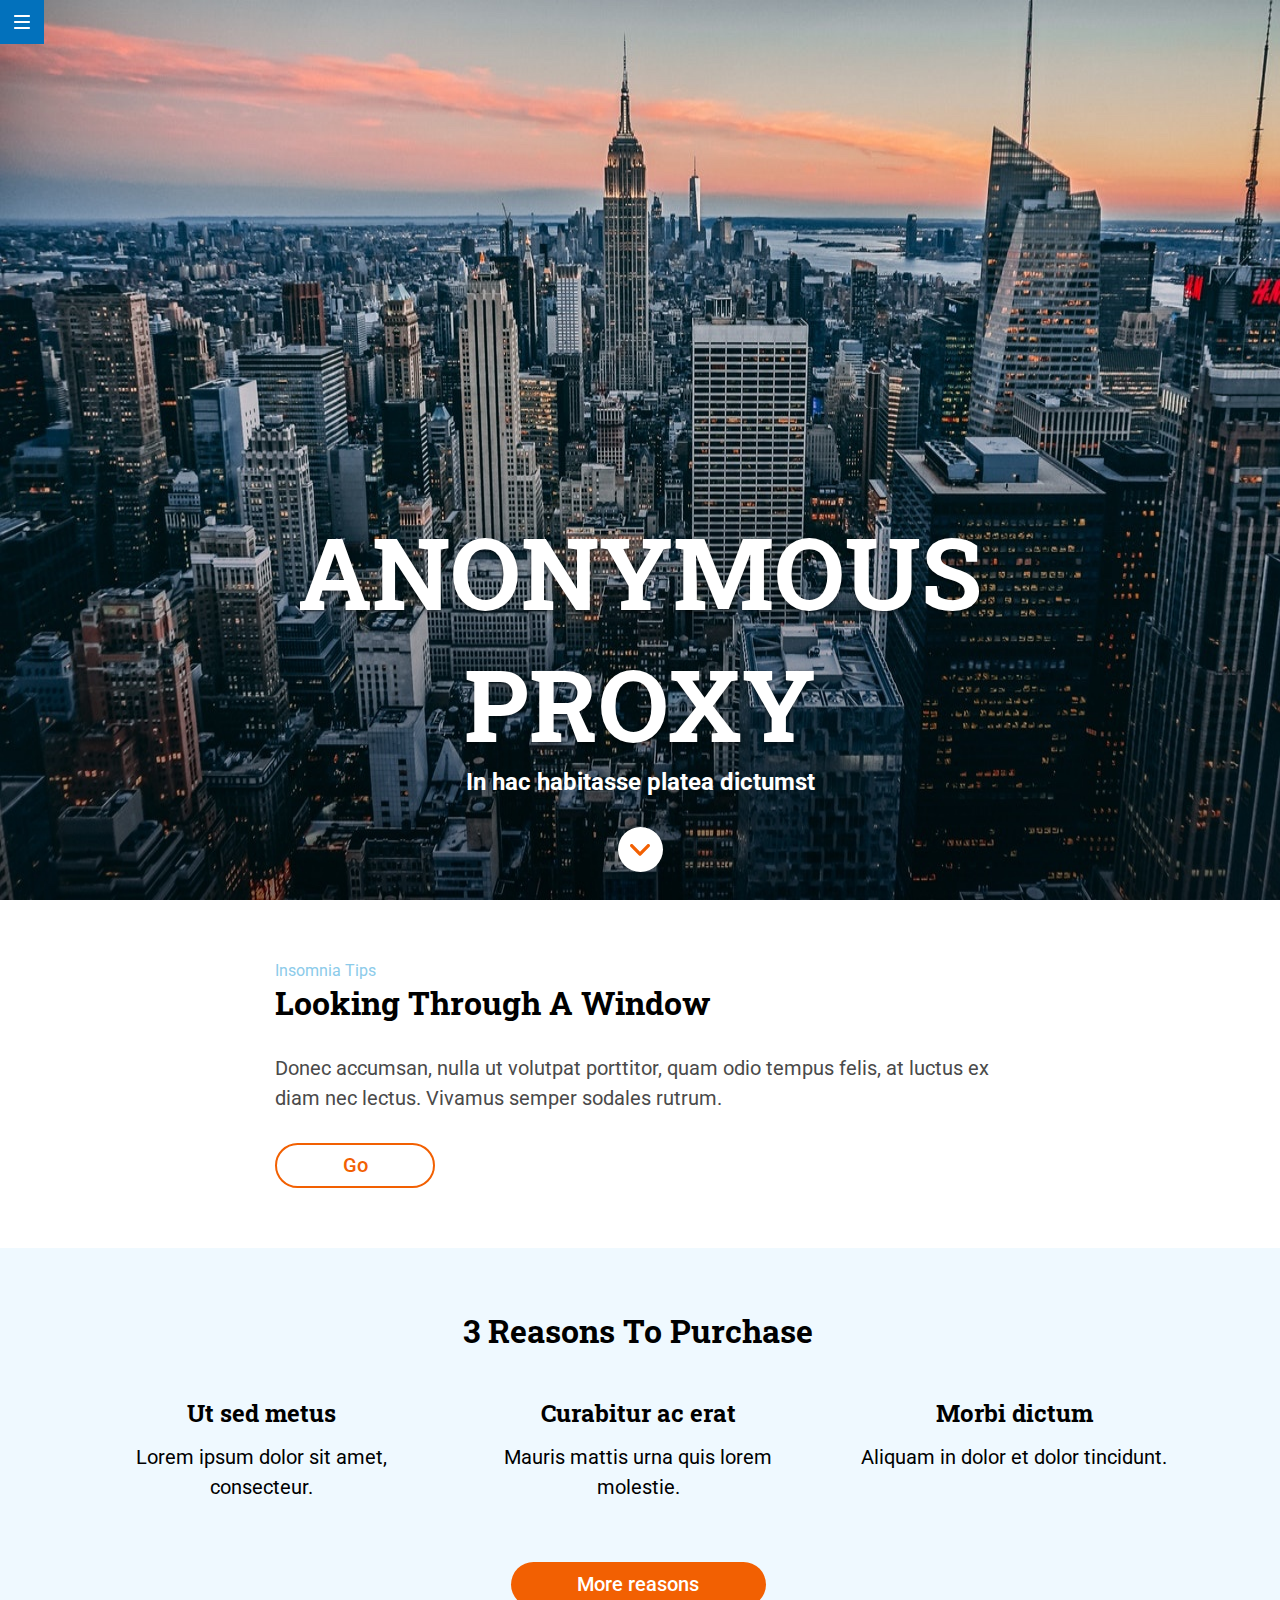
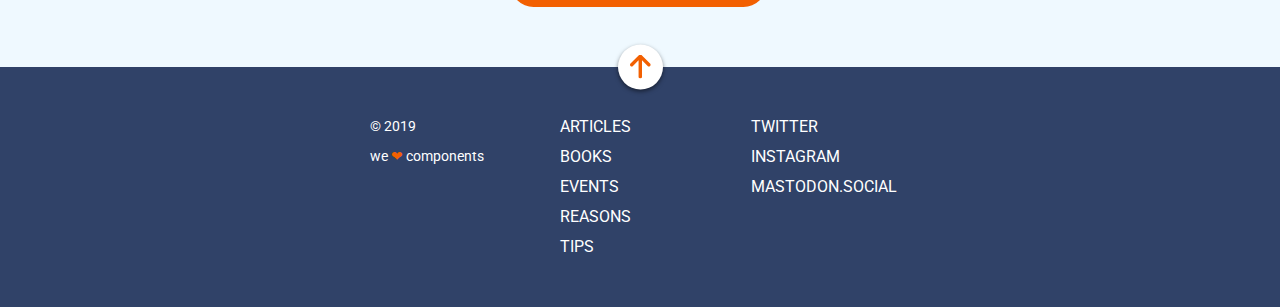
==== commit 09aeec71: "Add docs file after polish" ====
--- a/docs/index.html
+++ b/docs/index.html
@@ -25,7 +25,7 @@
                  <h1 class="hero__title">Anonymous proxy</h1>
 
                  <h4 class="hero__text">In hac habitasse platea dictumst</h4>
- <a class="hero__button" href="./index.html#3reasons" title="¿Por qué comprarnos">
+ <a class="hero__button" href="#3reasons" title="¿Por qué comprarnos">
     <img class="hero__button--arrow" src="./assets/images/ico-scroll-down.svg"
       alt="Botón para acceder a las 3 principales razones para comprarnos">
   </a>
@@ -63,7 +63,7 @@
 </section>
 
   </main>
-  <footer class="footer"> <a class="footer__button" href="./index.html#top" title="Vuelve al inicio"><img src="./assets/images/ico-arrow.svg"
+  <footer class="footer"> <a class="footer__button" href="#top" title="Vuelve al inicio"><img src="./assets/images/ico-arrow.svg"
       alt="Botón para volver al inicio de la página">
   </a>
 
@@ -76,7 +76,7 @@
                 </li>
                 <li><a href="https://www.meetup.com/es-ES/" target="_blank" title="Asiste a nuestros eventos">Events</a>
                 </li>
-                <li><a href="./index.html#3reasons" title="¿Por qué comprarnos?">Reasons</a>
+                <li><a href="#3reasons" title="¿Por qué comprarnos?">Reasons</a>
                 </li>
                 <li><a href="https://www.ascodevida.com/" title="¡Lee nuestos consejos!" target="_blank">Tips</a>
                 </li>
--- a/docs/assets/css/main.css
+++ b/docs/assets/css/main.css
@@ -1 +1 @@
-/*! normalize.css v8.0.1 | MIT License | github.com/necolas/normalize.css */html {line-height: 1.15;-webkit-text-size-adjust: 100%;}body {margin: 0;}main {display: block;}h1 {font-size: 2em;margin: 0.67em 0;}hr {-webkit-box-sizing: content-box;box-sizing: content-box;height: 0;overflow: visible;}pre {font-family: monospace, monospace;font-size: 1em;}a {background-color: transparent;}abbr[title] {border-bottom: none;text-decoration: underline;-webkit-text-decoration: underline dotted;text-decoration: underline dotted;}b,strong {font-weight: bolder;}code,kbd,samp {font-family: monospace, monospace;font-size: 1em;}small {font-size: 80%;}sub,sup {font-size: 75%;line-height: 0;position: relative;vertical-align: baseline;}sub {bottom: -0.25em;}sup {top: -0.5em;}img {border-style: none;}button,input,optgroup,select,textarea {font-family: inherit;font-size: 100%;line-height: 1.15;margin: 0;}button,input {overflow: visible;}button,select {text-transform: none;}button,[type="button"],[type="reset"],[type="submit"] {-webkit-appearance: button;}button::-moz-focus-inner,[type="button"]::-moz-focus-inner,[type="reset"]::-moz-focus-inner,[type="submit"]::-moz-focus-inner {border-style: none;padding: 0;}button:-moz-focusring,[type="button"]:-moz-focusring,[type="reset"]:-moz-focusring,[type="submit"]:-moz-focusring {outline: 1px dotted ButtonText;}fieldset {padding: 0.35em 0.75em 0.625em;}legend {-webkit-box-sizing: border-box;box-sizing: border-box;color: inherit;display: table;max-width: 100%;padding: 0;white-space: normal;}progress {vertical-align: baseline;}textarea {overflow: auto;}[type="checkbox"],[type="radio"] {-webkit-box-sizing: border-box;box-sizing: border-box;padding: 0;}[type="number"]::-webkit-inner-spin-button,[type="number"]::-webkit-outer-spin-button {height: auto;}[type="search"] {-webkit-appearance: textfield;outline-offset: -2px;}[type="search"]::-webkit-search-decoration {-webkit-appearance: none;}::-webkit-file-upload-button {-webkit-appearance: button;font: inherit;}details {display: block;}summary {display: list-item;}template {display: none;}[hidden] {display: none;}* {margin: 0px;padding: 0px;-webkit-box-sizing: border-box;box-sizing: border-box;list-style: none;}html {font-size: 10px;}a:link,a:visited,a:hover,a:active {text-decoration: none;}.footer a:link,.footer a:visited,.footer a:hover,.footer a:active {color: white;}.header {display: -webkit-box;display: -ms-flexbox;display: flex;-webkit-box-pack: start;-ms-flex-pack: start;justify-content: flex-start;-webkit-box-align: start;-ms-flex-align: start;align-items: flex-start;position: fixed;}.header__menu {height: 4.4rem;width: 4.4rem;background: #0271bc;display: -webkit-box;display: -ms-flexbox;display: flex;-webkit-box-pack: center;-ms-flex-pack: center;justify-content: center;-webkit-box-align: center;-ms-flex-align: center;align-items: center;}.hero {background-image: url(../images/cover.jpg);background-size: 100% 100%;background-position: center;height: 100vh;display: -webkit-box;display: -ms-flexbox;display: flex;-webkit-box-orient: vertical;-webkit-box-direction: normal;-ms-flex-direction: column;flex-direction: column;-webkit-box-align: center;-ms-flex-align: center;align-items: center;-webkit-box-pack: end;-ms-flex-pack: end;justify-content: flex-end;color: #fff;padding: 1.5rem;-webkit-animation-name: background;animation-name: background;-webkit-animation-duration: 5s;animation-duration: 5s;-webkit-animation-iteration-count: initial;animation-iteration-count: initial;}.hero__title {font-size: 4.2rem;line-height: 5.5rem;text-shadow: 0rem 0.2rem 0.3rem rgba(0,0,0,0.2);text-align: center;padding-bottom: 1rem;margin: 0rem;font-family: "Roboto Slab";font-weight: bold;font-style: normal;line-height: 1.31;letter-spacing: normal;text-transform: uppercase;max-width: 29rem;}.hero__text {font-size: 1.6rem;font-family: "Roboto";font-weight: normal;font-stretch: normal;font-style: normal;line-height: normal;letter-spacing: normal;text-align: center;padding-bottom: 4.5rem;}.hero__button {background: white;height: 4.5rem;width: 4.5rem;border-radius: 50%;display: -webkit-box;display: -ms-flexbox;display: flex;-webkit-box-pack: center;-ms-flex-pack: center;justify-content: center;-webkit-box-align: center;-ms-flex-align: center;align-items: center;margin-bottom: 5.3rem;-webkit-animation-name: scroll;animation-name: scroll;-webkit-animation-duration: 5s;animation-duration: 5s;-webkit-animation-iteration-count: initial;animation-iteration-count: initial;}.hero__button--arrow {color: #f26002;text-align: center;-o-object-fit: contain;object-fit: contain;}.window {display: -webkit-box;display: -ms-flexbox;display: flex;-webkit-box-orient: vertical;-webkit-box-direction: normal;-ms-flex-direction: column;flex-direction: column;-webkit-box-align: start;-ms-flex-align: start;align-items: flex-start;padding: 3rem 1.5rem 4.5rem 1.5rem;}.window__intro {color: #8ccbea;font-size: 1.4rem;line-height: 3rem;font-family: "Roboto";font-weight: normal;font-stretch: normal;font-style: normal;letter-spacing: normal;padding-bottom: 0.1rem;text-transform: capitalize;}.window__title {font-family: "Roboto Slab";font-size: 2.4rem;font-weight: bold;font-stretch: normal;font-style: normal;line-height: 1.25;letter-spacing: normal;padding-bottom: 1.5rem;color: #000;text-transform: capitalize;}.window__text {color: #4a4a4a;font-family: "Roboto";font-size: 1.8rem;font-weight: normal;font-stretch: normal;font-style: normal;letter-spacing: normal;line-height: 1.67;padding-bottom: 3rem;}.window__button {border: #f26002 solid 0.2rem;height: 4.5rem;width: 7.6rem;border-radius: 2.25rem;display: -webkit-box;display: -ms-flexbox;display: flex;-webkit-box-pack: center;-ms-flex-pack: center;justify-content: center;-webkit-box-align: center;-ms-flex-align: center;align-items: center;-webkit-transition: all ease 1s;transition: all ease 1s;color: #f26002;}.window__button:hover {background: #f26002;color: #fff;-webkit-box-shadow: 0rem 0.8rem 1.5rem rgba(0,0,0,0.4);box-shadow: 0rem 0.8rem 1.5rem rgba(0,0,0,0.4);}.window__button--text {font-weight: 500;font-size: 2rem;font-family: "Roboto";line-height: 2.25;text-align: center;font-stretch: normal;font-style: normal;letter-spacing: normal;}.reasons {background: #eff9ff;padding: 3rem 1.5rem 6rem 1.5rem;display: -webkit-box;display: -ms-flexbox;display: flex;-webkit-box-orient: vertical;-webkit-box-direction: normal;-ms-flex-direction: column;flex-direction: column;-webkit-box-align: center;-ms-flex-align: center;align-items: center;}.reasons__title {color: #000;font-size: 2.4rem;font-family: "Roboto Slab";font-weight: bold;font-stretch: normal;font-style: normal;line-height: 1.25;letter-spacing: normal;text-transform: capitalize;}.reasons__article__container {display: grid;grid-template-columns: 180px;grid-template-rows: 1fr 1fr 1fr;grid-gap: 4.5rem;text-align: center;padding: 4.5rem 0rem;}.reasons__article__title {font-family: "Roboto Slab";font-size: 1.8rem;font-weight: bold;font-stretch: normal;font-style: normal;line-height: 1.67;letter-spacing: normal;}.reasons__article__text {font-family: "Roboto";font-size: 1.8rem;font-weight: normal;font-stretch: normal;font-style: normal;line-height: 1.67;letter-spacing: normal;color: #000;}.reasons__button {width: 18.4rem;height: 4.5rem;background: #f26002;border-radius: 2.25rem;display: -webkit-box;display: -ms-flexbox;display: flex;-webkit-box-pack: center;-ms-flex-pack: center;justify-content: center;-webkit-box-align: center;-ms-flex-align: center;align-items: center;-webkit-transition: all ease 1s;transition: all ease 1s;}.reasons__button:hover {-webkit-box-shadow: 0rem 0.8rem 1.5rem rgba(0,0,0,0.4);box-shadow: 0rem 0.8rem 1.5rem rgba(0,0,0,0.4);}.reasons__button--text {font-family: "Roboto";font-size: 2rem;font-weight: 500;color: #fff;font-weight: normal;font-stretch: normal;font-style: normal;line-height: 2.25;letter-spacing: normal;text-align: center;}.footer {display: -webkit-box;display: -ms-flexbox;display: flex;-webkit-box-orient: vertical;-webkit-box-direction: normal;-ms-flex-direction: column;flex-direction: column;-webkit-box-align: center;-ms-flex-align: center;align-items: center;-webkit-box-pack: justify;-ms-flex-pack: justify;justify-content: space-between;background: #304268;text-align: center;}.footer__button {height: 4.5rem;width: 4.5rem;background: white;display: -webkit-box;display: -ms-flexbox;display: flex;-webkit-box-pack: center;-ms-flex-pack: center;justify-content: center;-webkit-box-align: center;-ms-flex-align: center;align-items: center;border-radius: 50%;-webkit-transform: translateY(-50%);transform: translateY(-50%);-webkit-box-shadow: 0rem 0.2rem 0.4rem 0rem rgba(0,0,0,0.5);box-shadow: 0rem 0.2rem 0.4rem 0rem rgba(0,0,0,0.5);-webkit-animation-name: top;animation-name: top;-webkit-animation-duration: 5s;animation-duration: 5s;-webkit-animation-iteration-count: infinite;animation-iteration-count: infinite;}.footer__menu {margin: 1.5rem 0rem 4.5rem 0rem;text-align: center;}.footer__menu--websites,.footer__menu--social {font-family: "Roboto";font-size: 1.6rem;font-weight: normal;font-stretch: normal;font-style: normal;line-height: 1.88;letter-spacing: normal;text-transform: uppercase;}.footer__menu--social {padding: 3rem;}.footer__menu--copy {color: white;font-size: 1.4rem;font-family: "Roboto";font-weight: normal;font-stretch: normal;font-style: normal;line-height: 2.14;letter-spacing: normal;text-transform: lowercase;}.footer__menu--copy--typeface {color: #f26002;}@media all and (min-width: 768px) {.hero__title {font-size: 8rem;line-height: 1.33;padding-bottom: 2rem;max-width: 79rem;}.hero__text {font-size: 2.4rem;padding-bottom: 3rem;}.hero__button {margin-bottom: 4.5rem;}.window {padding: 3rem 3.9rem 6rem 3.9rem;}.window__intro {padding-bottom: 0rem;}.window__title {font-size: 2.6rem;line-height: 1.73;padding-bottom: 3rem;}.window__text {font-size: 2rem;line-height: 1.5;}.window__button {width: 9.1rem;}.reasons {padding: 3rem 4rem 6rem 3.57rem;}.reasons__title {font-size: 2.6rem;line-height: 1.73;}.reasons__article__container {grid-template-columns: 1fr 1fr 1fr;grid-template-rows: 1fr;grid-gap: 2.77rem;padding: 4.5rem 0rem 6rem 0rem;}.reasons__article__title {font-size: 2.4rem;line-height: 1.25;padding-bottom: 1.4rem;}.reasons__article__text {font-size: 2rem;line-height: 1.5;}.reasons__button {width: 21rem;}.footer__menu {display: -webkit-box;display: -ms-flexbox;display: flex;-webkit-box-orient: horizontal;-webkit-box-direction: reverse;-ms-flex-direction: row-reverse;flex-direction: row-reverse;-webkit-box-align: start;-ms-flex-align: start;align-items: flex-start;-webkit-box-pack: justify;-ms-flex-pack: justify;justify-content: space-between;text-align: left;width: 100%;margin: 0rem;padding: 0rem 3.9rem 4.5rem 3.9rem;}.footer__menu--websites {-webkit-box-ordinal-group: 3;-ms-flex-order: 2;order: 2;min-width: 210px;}.footer__menu--social {-webkit-box-ordinal-group: 2;-ms-flex-order: 1;order: 1;padding: 0px;min-width: 210px;}.footer__menu--copy {-webkit-box-ordinal-group: 4;-ms-flex-order: 3;order: 3;min-width: 210px;}}@media all and (min-width: 1280px) {.hero__title {font-size: 10rem;line-height: 1.32;padding-bottom: 0rem;text-shadow: 0rem 0.2rem 0.5rem rgba(0,0,0,0.5);}.hero__button {margin-bottom: 1.3rem;}.window {padding: 6rem 27.5rem;}.window__intro {font-size: 1.6rem;line-height: 1.41;}.window__title {font-size: 3.2rem;line-height: 1.25;}.window__button {width: 16rem;}.reasons {padding: 6rem 8.5rem 6rem 8.12rem;}.reasons__title {font-size: 3.2rem;line-height: 1.41;}.reasons__article__container {grid-gap: 2.62rem;grid-template-columns: 350px 350px 350px;}.reasons__article__title {font-size: 2.4rem;line-height: 1.25;padding-bottom: 1.4rem;}.reasons__article__text {font-size: 2rem;line-height: 1.5;}.reasons__button {width: 25.5rem;}.footer__menu {padding: 0rem 37rem 4.5rem 37rem;}.footer__menu--websites {min-width: 161px;}.footer__menu--social {min-width: 159px;}.footer__menu--copy {min-width: 159px;}}@-webkit-keyframes background {from {-webkit-filter: sepia(0%);filter: sepia(0%);}50% {-webkit-filter: sepia(80%);filter: sepia(80%);}to {-webkit-filter: sepia(0%);filter: sepia(0%);}}@keyframes background {from {-webkit-filter: sepia(0%);filter: sepia(0%);}50% {-webkit-filter: sepia(80%);filter: sepia(80%);}to {-webkit-filter: sepia(0%);filter: sepia(0%);}}@-webkit-keyframes scroll {from {opacity: 0;-webkit-transform: translateY(-15rem);transform: translateY(-15rem);}to {opacity: 1;-webkit-transform: translateY(0rem);transform: translateY(0rem);}}@keyframes scroll {from {opacity: 0;-webkit-transform: translateY(-15rem);transform: translateY(-15rem);}to {opacity: 1;-webkit-transform: translateY(0rem);transform: translateY(0rem);}}@-webkit-keyframes top {from {opacity: 0;background: white;}25% {opacity: 0.5;background: white;}50% {opacity: 1;background: white;}75% {opacity: 0.5;background: white;}to {opacity: 0;background: white;}}@keyframes top {from {opacity: 0;background: white;}25% {opacity: 0.5;background: white;}50% {opacity: 1;background: white;}75% {opacity: 0.5;background: white;}to {opacity: 0;background: white;}}
+/*! normalize.css v8.0.1 | MIT License | github.com/necolas/normalize.css */html {line-height: 1.15;-webkit-text-size-adjust: 100%;}body {margin: 0;}main {display: block;}h1 {font-size: 2em;margin: 0.67em 0;}hr {-webkit-box-sizing: content-box;box-sizing: content-box;height: 0;overflow: visible;}pre {font-family: monospace, monospace;font-size: 1em;}a {background-color: transparent;}abbr[title] {border-bottom: none;text-decoration: underline;-webkit-text-decoration: underline dotted;text-decoration: underline dotted;}b,strong {font-weight: bolder;}code,kbd,samp {font-family: monospace, monospace;font-size: 1em;}small {font-size: 80%;}sub,sup {font-size: 75%;line-height: 0;position: relative;vertical-align: baseline;}sub {bottom: -0.25em;}sup {top: -0.5em;}img {border-style: none;}button,input,optgroup,select,textarea {font-family: inherit;font-size: 100%;line-height: 1.15;margin: 0;}button,input {overflow: visible;}button,select {text-transform: none;}button,[type="button"],[type="reset"],[type="submit"] {-webkit-appearance: button;}button::-moz-focus-inner,[type="button"]::-moz-focus-inner,[type="reset"]::-moz-focus-inner,[type="submit"]::-moz-focus-inner {border-style: none;padding: 0;}button:-moz-focusring,[type="button"]:-moz-focusring,[type="reset"]:-moz-focusring,[type="submit"]:-moz-focusring {outline: 1px dotted ButtonText;}fieldset {padding: 0.35em 0.75em 0.625em;}legend {-webkit-box-sizing: border-box;box-sizing: border-box;color: inherit;display: table;max-width: 100%;padding: 0;white-space: normal;}progress {vertical-align: baseline;}textarea {overflow: auto;}[type="checkbox"],[type="radio"] {-webkit-box-sizing: border-box;box-sizing: border-box;padding: 0;}[type="number"]::-webkit-inner-spin-button,[type="number"]::-webkit-outer-spin-button {height: auto;}[type="search"] {-webkit-appearance: textfield;outline-offset: -2px;}[type="search"]::-webkit-search-decoration {-webkit-appearance: none;}::-webkit-file-upload-button {-webkit-appearance: button;font: inherit;}details {display: block;}summary {display: list-item;}template {display: none;}[hidden] {display: none;}* {margin: 0px;padding: 0px;-webkit-box-sizing: border-box;box-sizing: border-box;list-style: none;}html {font-size: 10px;}a:link,a:visited,a:hover,a:active {text-decoration: none;}.footer a:link,.footer a:visited,.footer a:hover,.footer a:active {color: white;}.footer a:link:hover,.footer a:visited:hover,.footer a:hover:hover,.footer a:active:hover {font-size: 2rem;}.header {position: fixed;z-index: 1;}.header__menu {height: 4.4rem;width: 4.4rem;background: #0271bc;display: -webkit-box;display: -ms-flexbox;display: flex;-webkit-box-pack: center;-ms-flex-pack: center;justify-content: center;-webkit-box-align: center;-ms-flex-align: center;align-items: center;}.hero {background-image: url(../images/cover.jpg);background-size: center;background-position: center;height: 100vh;display: -webkit-box;display: -ms-flexbox;display: flex;-webkit-box-orient: vertical;-webkit-box-direction: normal;-ms-flex-direction: column;flex-direction: column;-webkit-box-align: center;-ms-flex-align: center;align-items: center;-webkit-box-pack: end;-ms-flex-pack: end;justify-content: flex-end;color: #fff;padding: 1.5rem;-webkit-animation-name: background;animation-name: background;-webkit-animation-duration: 5s;animation-duration: 5s;-webkit-animation-iteration-count: initial;animation-iteration-count: initial;}.hero__title {font-size: 4.2rem;line-height: 5.5rem;text-shadow: 0rem 0.2rem 0.3rem rgba(0,0,0,0.2);text-align: center;padding-bottom: 1rem;margin: 0rem;font-family: "Roboto Slab";font-weight: bold;line-height: 1.31;text-transform: uppercase;max-width: 29rem;}.hero__text {font-size: 1.6rem;font-family: "Roboto";text-align: center;padding-bottom: 4.5rem;}.hero__button {background: white;min-height: 4.5rem;width: 4.5rem;border-radius: 50%;display: -webkit-box;display: -ms-flexbox;display: flex;-webkit-box-pack: center;-ms-flex-pack: center;justify-content: center;-webkit-box-align: center;-ms-flex-align: center;align-items: center;margin-bottom: 5.3rem;-webkit-animation-name: scroll;animation-name: scroll;-webkit-animation-duration: 5s;animation-duration: 5s;-webkit-animation-iteration-count: initial;animation-iteration-count: initial;}.hero__button--arrow {color: #f26002;text-align: center;}.window {display: -webkit-box;display: -ms-flexbox;display: flex;-webkit-box-orient: vertical;-webkit-box-direction: normal;-ms-flex-direction: column;flex-direction: column;-webkit-box-align: start;-ms-flex-align: start;align-items: flex-start;padding: 3rem 1.5rem 4.5rem 1.5rem;}.window__intro {color: #8ccbea;font-size: 1.4rem;line-height: 3rem;font-family: "Roboto";padding-bottom: 0.1rem;text-transform: capitalize;}.window__title {font-family: "Roboto Slab";font-size: 2.4rem;font-weight: bold;line-height: 1.25;padding-bottom: 1.5rem;color: #000;text-transform: capitalize;}.window__text {color: #4a4a4a;font-family: "Roboto";font-size: 1.8rem;line-height: 1.67;padding-bottom: 3rem;}.window__button {border: #f26002 solid 0.2rem;height: 4.5rem;width: 7.6rem;border-radius: 2.25rem;display: -webkit-box;display: -ms-flexbox;display: flex;-webkit-box-pack: center;-ms-flex-pack: center;justify-content: center;-webkit-box-align: center;-ms-flex-align: center;align-items: center;-webkit-transition: all ease 1s;transition: all ease 1s;color: #f26002;}.window__button:hover {background: #f26002;color: #fff;-webkit-box-shadow: 0rem 0.8rem 1.5rem rgba(0,0,0,0.4);box-shadow: 0rem 0.8rem 1.5rem rgba(0,0,0,0.4);}.window__button--text {font-weight: 500;font-size: 2rem;font-family: "Roboto";line-height: 2.25;text-align: center;}.reasons {background: #eff9ff;padding: 3rem 1.5rem 6rem 1.5rem;display: -webkit-box;display: -ms-flexbox;display: flex;-webkit-box-orient: vertical;-webkit-box-direction: normal;-ms-flex-direction: column;flex-direction: column;-webkit-box-align: center;-ms-flex-align: center;align-items: center;}.reasons__title {color: #000;font-size: 2.4rem;font-family: "Roboto Slab";font-weight: bold;line-height: 1.25;text-transform: capitalize;}.reasons__article__container {display: grid;grid-template-columns: 18rem;grid-template-rows: 1fr 1fr 1fr;grid-gap: 4.5rem;text-align: center;padding: 4.5rem 0rem;}.reasons__article__title {font-family: "Roboto Slab";font-size: 1.8rem;font-weight: bold;line-height: 1.67;}.reasons__article__text {font-family: "Roboto";font-size: 1.8rem;line-height: 1.67;color: #000;}.reasons__button {width: 18.4rem;height: 4.5rem;background: #f26002;border-radius: 2.25rem;display: -webkit-box;display: -ms-flexbox;display: flex;-webkit-box-pack: center;-ms-flex-pack: center;justify-content: center;-webkit-box-align: center;-ms-flex-align: center;align-items: center;-webkit-transition: all ease 1s;transition: all ease 1s;}.reasons__button:hover {-webkit-box-shadow: 0rem 0.8rem 1.5rem rgba(0,0,0,0.4);box-shadow: 0rem 0.8rem 1.5rem rgba(0,0,0,0.4);}.reasons__button--text {font-family: "Roboto";font-size: 2rem;font-weight: 500;color: #fff;line-height: 2.25;text-align: center;}.footer {display: -webkit-box;display: -ms-flexbox;display: flex;-webkit-box-orient: vertical;-webkit-box-direction: normal;-ms-flex-direction: column;flex-direction: column;-webkit-box-align: center;-ms-flex-align: center;align-items: center;-webkit-box-pack: justify;-ms-flex-pack: justify;justify-content: space-between;background: #304268;text-align: center;}.footer__button {height: 4.5rem;width: 4.5rem;background: white;display: -webkit-box;display: -ms-flexbox;display: flex;-webkit-box-pack: center;-ms-flex-pack: center;justify-content: center;-webkit-box-align: center;-ms-flex-align: center;align-items: center;border-radius: 50%;-webkit-transform: translateY(-50%);transform: translateY(-50%);-webkit-box-shadow: 0rem 0.2rem 0.4rem 0rem rgba(0,0,0,0.5);box-shadow: 0rem 0.2rem 0.4rem 0rem rgba(0,0,0,0.5);-webkit-animation-name: top;animation-name: top;-webkit-animation-duration: 5s;animation-duration: 5s;-webkit-animation-iteration-count: infinite;animation-iteration-count: infinite;}.footer__menu {margin: 1.5rem 0rem 4.5rem 0rem;text-align: center;}.footer__menu--websites,.footer__menu--social {font-family: "Roboto";font-size: 1.6rem;line-height: 1.88;text-transform: uppercase;}.footer__menu--social {padding: 3rem;}.footer__menu--copy {color: white;font-size: 1.4rem;font-family: "Roboto";line-height: 2.14;text-transform: lowercase;}.footer__menu--copy--typeface {color: #f26002;}@media all and (min-width: 768px) {.hero__title {font-size: 8rem;line-height: 1.33;padding-bottom: 2rem;max-width: 79rem;}.hero__text {font-size: 2.4rem;padding-bottom: 3rem;}.hero__button {margin-bottom: 4.5rem;}.window {padding: 3rem 3.9rem 6rem 3.9rem;}.window__intro {padding-bottom: 0rem;}.window__title {font-size: 2.6rem;line-height: 1.73;padding-bottom: 3rem;}.window__text {font-size: 2rem;line-height: 1.5;}.window__button {width: 9.1rem;}.reasons {padding: 3rem 4rem 6rem 3.57rem;}.reasons__title {font-size: 2.6rem;line-height: 1.73;}.reasons__article__container {grid-template-columns: 1fr 1fr 1fr;grid-template-rows: 1fr;grid-gap: 2.77rem;padding: 4.5rem 0rem 6rem 0rem;}.reasons__article__title {font-size: 2.4rem;line-height: 1.25;padding-bottom: 1.4rem;}.reasons__article__text {font-size: 2rem;line-height: 1.5;}.reasons__button {width: 21rem;}.footer__menu {display: -webkit-box;display: -ms-flexbox;display: flex;-webkit-box-orient: horizontal;-webkit-box-direction: reverse;-ms-flex-direction: row-reverse;flex-direction: row-reverse;-webkit-box-align: start;-ms-flex-align: start;align-items: flex-start;-webkit-box-pack: justify;-ms-flex-pack: justify;justify-content: space-between;text-align: left;width: 100%;margin: 0rem;padding: 0rem 3.9rem 4.5rem 3.9rem;}.footer__menu--websites {-webkit-box-ordinal-group: 3;-ms-flex-order: 2;order: 2;min-width: 21rem;}.footer__menu--social {-webkit-box-ordinal-group: 2;-ms-flex-order: 1;order: 1;padding: 0px;min-width: 21rem;}.footer__menu--copy {-webkit-box-ordinal-group: 4;-ms-flex-order: 3;order: 3;min-width: 21rem;}}@media all and (min-width: 1280px) {.hero {background-size: 100% 100%;}.hero__title {font-size: 10rem;line-height: 1.32;padding-bottom: 0rem;text-shadow: 0rem 0.2rem 0.5rem rgba(0,0,0,0.5);}.hero__button {margin-bottom: 1.3rem;}.window {padding: 6rem 27.5rem;}.window__intro {font-size: 1.6rem;line-height: 1.41;}.window__title {font-size: 3.2rem;line-height: 1.25;}.window__button {width: 16rem;}.reasons {padding: 6rem 8.5rem 6rem 8.12rem;}.reasons__title {font-size: 3.2rem;line-height: 1.41;}.reasons__article__container {grid-gap: 2.62rem;grid-template-columns: repeat(3, 35rem);}.reasons__article__title {font-size: 2.4rem;line-height: 1.25;padding-bottom: 1.4rem;}.reasons__article__text {font-size: 2rem;line-height: 1.5;}.reasons__button {width: 25.5rem;}.footer__menu {padding: 0rem 37rem 4.5rem 37rem;}.footer__menu--websites {min-width: 16.1rem;}.footer__menu--social {min-width: 15.9rem;}.footer__menu--copy {min-width: 15.9rem;}}@-webkit-keyframes background {from {-webkit-filter: sepia(0%);filter: sepia(0%);}50% {-webkit-filter: sepia(80%);filter: sepia(80%);}to {-webkit-filter: sepia(0%);filter: sepia(0%);}}@keyframes background {from {-webkit-filter: sepia(0%);filter: sepia(0%);}50% {-webkit-filter: sepia(80%);filter: sepia(80%);}to {-webkit-filter: sepia(0%);filter: sepia(0%);}}@-webkit-keyframes scroll {from {opacity: 0;-webkit-transform: translateY(-15rem);transform: translateY(-15rem);}to {opacity: 1;-webkit-transform: translateY(0rem);transform: translateY(0rem);}}@keyframes scroll {from {opacity: 0;-webkit-transform: translateY(-15rem);transform: translateY(-15rem);}to {opacity: 1;-webkit-transform: translateY(0rem);transform: translateY(0rem);}}@-webkit-keyframes top {from {opacity: 0;background: white;}25% {opacity: 0.5;background: white;}50% {opacity: 1;background: white;}75% {opacity: 0.5;background: white;}to {opacity: 0;background: white;}}@keyframes top {from {opacity: 0;background: white;}25% {opacity: 0.5;background: white;}50% {opacity: 1;background: white;}75% {opacity: 0.5;background: white;}to {opacity: 0;background: white;}}
